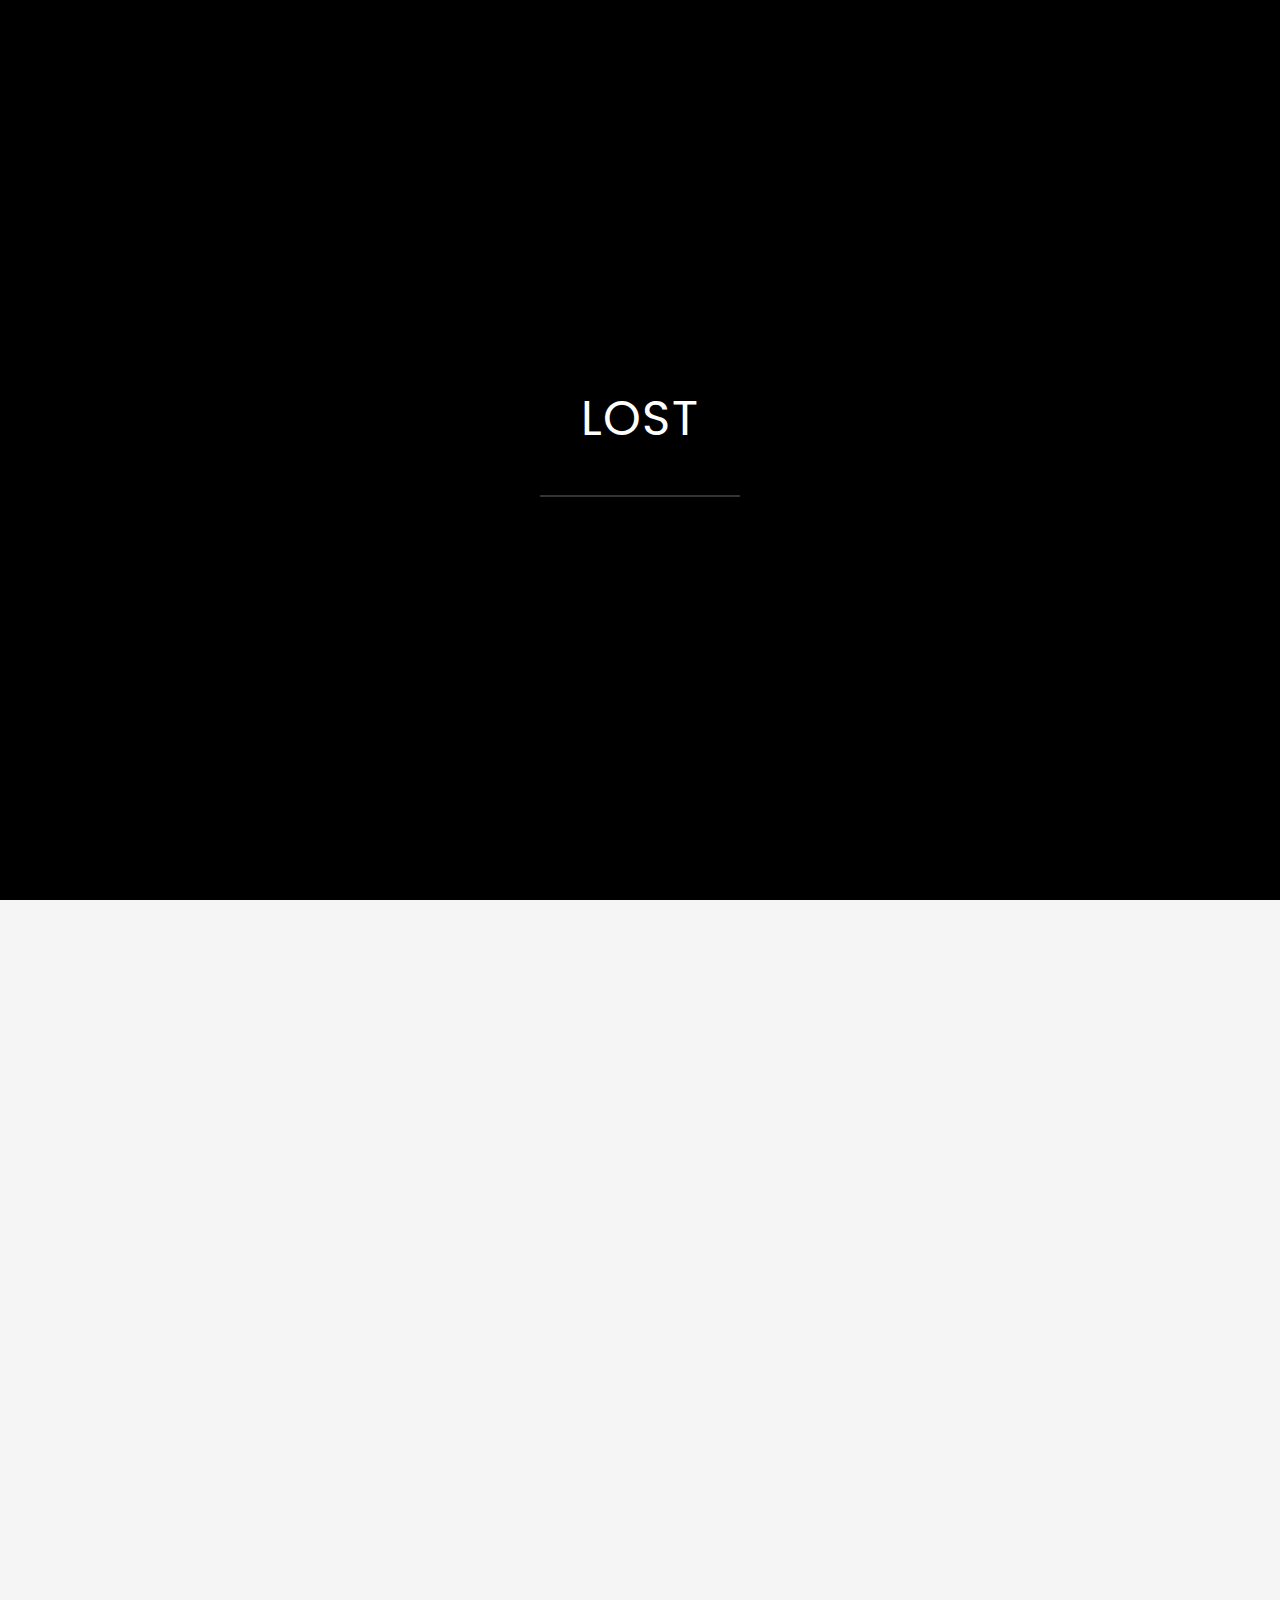
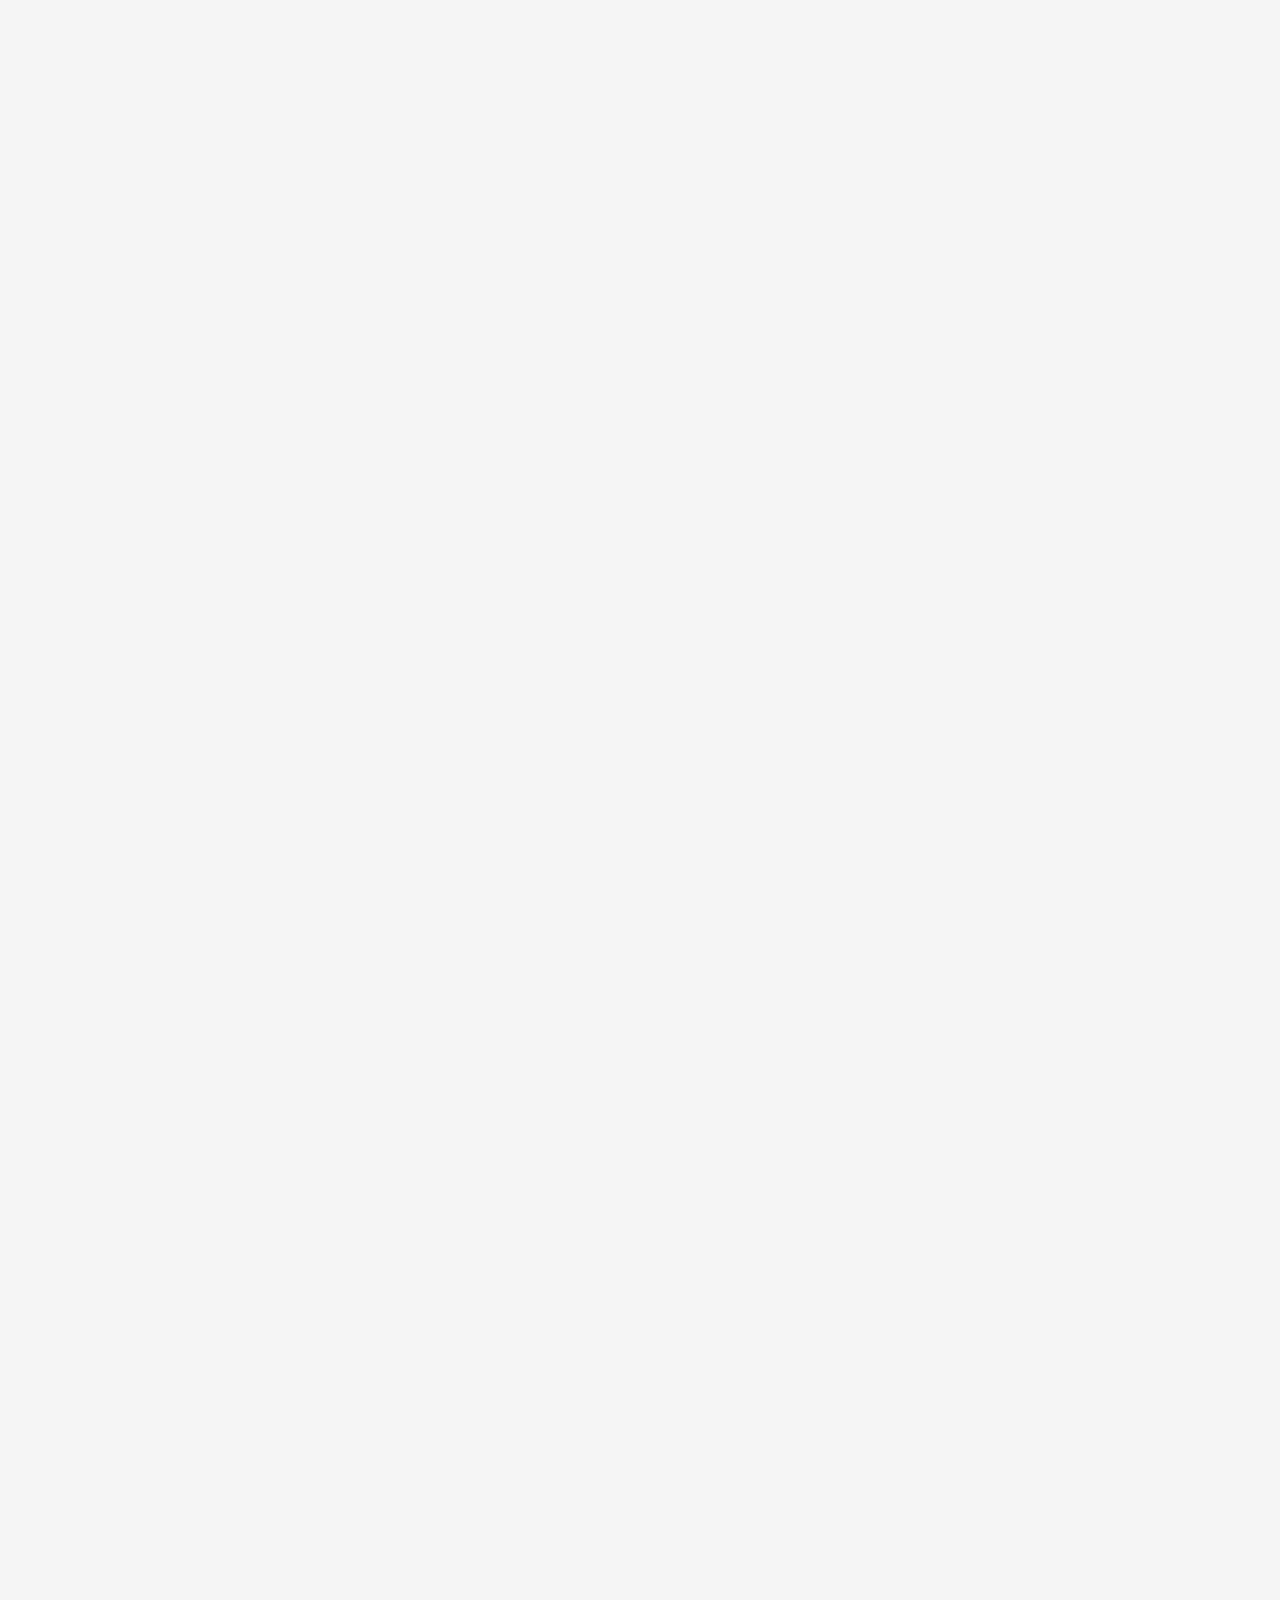
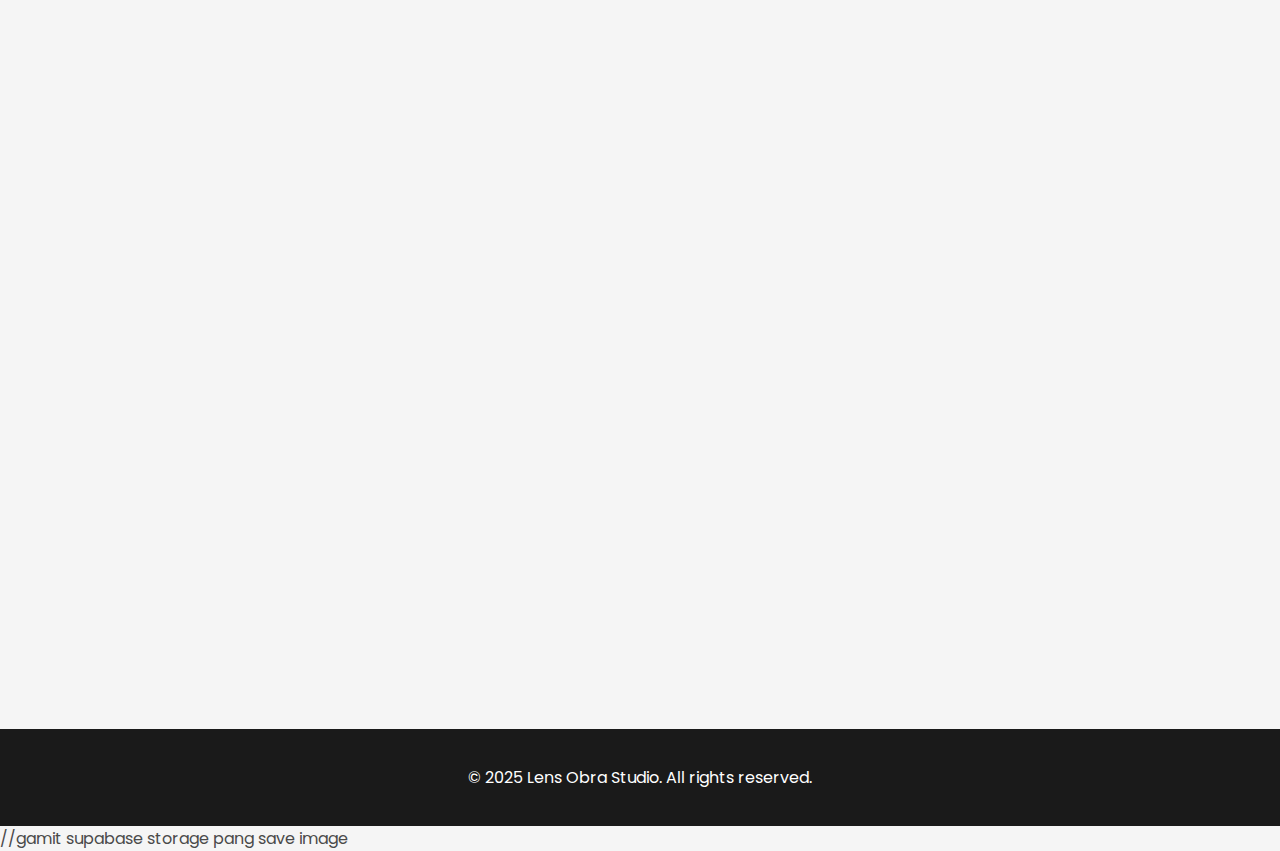
==== index.html @ 743f128a "Add files via upload" ====
<!DOCTYPE html>
<html lang="en">
<head>
    <meta charset="UTF-8">
    <meta name="viewport" content="width=device-width, initial-scale=1.0">
    <title>Lens Obra Studio - Photography & Videography Referrals</title>
    <link rel="stylesheet" href="styles.css">
</head>
<body class="loading">
    <div class="page-loader">
        <div class="loader-content">
            <div class="loader-logo">
                <div class="initial-text">LOST</div>
                <div class="expanded-text">
                    <span class="letter l">L<span class="expand">ens</span></span>
                    <span class="letter o">O<span class="expand">bra</span></span>
                    <span class="letter st">St<span class="expand">udio</span></span>
                </div>
            </div>
            <div class="loader-bar"></div>
        </div>
    </div>
    <div class="scroll-progress"></div>

    <header class="header">
        <h1>Lens Obra Studio</h1>
        <nav class="nav">
            <a href="#" data-tab="home" class="tab-link active">Home</a>
            <a href="#" data-tab="services" class="tab-link">Services</a>
            <a href="#" data-tab="partners" class="tab-link">Our Partners</a>
            <a href="#" data-tab="contact" class="tab-link">Contact</a>
        </nav>
    </header>

    <!-- Tab Content Sections -->
    <div class="tab-content">
        <!-- Home Tab -->
        <div id="home" class="tab-pane active">
            <section id="home" class="hero" style="background-image: url('img/1index.jpg');">
                <div class="hero-content">
                    <h2>Finding Your Perfect Studio Match</h2>
                    <p>We Connect You With The Best Photography & Videography Studios</p>
                    <a href="#about" class="cta-button">How It Works</a>
                </div>
            </section>

            <section id="about" class="about reveal">
                <div class="about-content">
                    <h2>About Lens Obra Studio</h2>
                    <p class="studio-intro">Lens Obra Studio (LOST) is a premier referral service dedicated to connecting clients with the perfect photography and videography studios for their specific needs.</p>
                    
                    <div class="name-meaning">
                        <div class="meaning-item">
                            <h3>Our Mission</h3>
                            <p>To simplify the process of finding the right creative professionals by providing personalized studio recommendations based on your unique requirements.</p>
                        </div>
                        <div class="meaning-item">
                            <h3>Our Network</h3>
                            <p>We've partnered with a curated selection of top-rated photography and videography studios across various specialties and price points.</p>
                        </div>
                        <div class="meaning-item">
                            <h3>Our Promise</h3>
                            <p>We guarantee a perfect match for your project, ensuring quality results while saving you time and effort in your search.</p>
                        </div>
                    </div>

                    <div class="lost-meaning">
                        <h3>The LOST Experience</h3>
                        <p>LOST is more than just a referral service—it's a guided journey to finding your ideal creative partner. We take the time to understand your vision, requirements, and budget, then connect you with studios that perfectly align with your needs. Our extensive network of vetted professionals ensures you'll never get "lost" in the overwhelming process of finding the right studio.</p>
                        <p class="signature-text">Lens Obra Studio - Your trusted guide in the world of visual storytelling.</p>
                    </div>
                    
                    <div class="features">
                        <div class="feature">
                            <h3>Free Referrals</h3>
                            <p>Our matching service comes at no cost to you</p>
                        </div>
                        <div class="feature">
                            <h3>Vetted Partners</h3>
                            <p>All studios in our network meet our quality standards</p>
                        </div>
                        <div class="feature">
                            <h3>Personalized Matching</h3>
                            <p>Recommendations tailored to your specific needs</p>
                        </div>
                    </div>
                </div>
            </section>

            <section id="how-it-works" class="how-it-works reveal">
                <h2>How It Works</h2>
                <div class="steps-container">
                    <div class="step">
                        <div class="step-number">1</div>
                        <h3>Tell Us Your Needs</h3>
                        <p>Share details about your project, preferences, and budget through our simple form.</p>
                    </div>
                    <div class="step">
                        <div class="step-number">2</div>
                        <h3>Get Matched</h3>
                        <p>We'll analyze your requirements and match you with the most suitable studios from our network.</p>
                    </div>
                    <div class="step">
                        <div class="step-number">3</div>
                        <h3>Connect & Create</h3>
                        <p>We'll introduce you to your matches and help facilitate the initial conversation.</p>
                    </div>
                </div>
            </section>

            <section id="why-choose" class="why-choose">
                <div class="section-title">
                    <div class="animated-text">
                        <div class="text-wrapper">
                            <div class="text-line">Why</div>
                            <div class="text-line">Choose</div>
                            <div class="text-line">Us?</div>
                        </div>
                    </div>
                </div>
                <div class="benefits">
                    <div class="benefit">
                        <h3>Save Time & Effort</h3>
                        <p>No need to research dozens of studios - we've already done the work for you</p>
                    </div>
                    <div class="benefit">
                        <h3>Expert Guidance</h3>
                        <p>Our team understands the industry and can help you make informed decisions</p>
                    </div>
                    <div class="benefit">
                        <h3>Perfect Matches</h3>
                        <p>We consider style, budget, availability, and specialization to ensure compatibility</p>
                    </div>
                </div>
            </section>
        </div>

        <!-- Services Tab -->
        <div id="services" class="tab-pane">
            <section class="services reveal">
                <h2>Our Referral Services</h2>
                <p class="service-intro">Select a service category below to be matched with the perfect studio for your needs.</p>
                <div class="service-items">
                    <div class="service-item" data-service="wedding">
                        <img src="img/wedding.jpg" alt="Wedding Photography & Videography">
                        <img src="img/wedding1.jpg" alt="Wedding Photography & Videography">
                        <img src="img/wedding2.jpg" alt="Wedding Photography & Videography">
                        <img src="img/wedding3.jpg" alt="Wedding Photography & Videography">
                        <div class="content">
                            <h3>Wedding Photography & Videography</h3>
                            <p>Get matched with the perfect studio to capture your special day with stunning photos and cinematic videos.</p>
                        </div>
                    </div>
                    
                    <div class="service-item" data-service="birthday">
                        <img src="img/bday.jpg" alt="Birthday Photography & Videography">
                        <img src="img/bday1.jpg" alt="Birthday Photography & Videography">
                        <img src="img/bday2.jpg" alt="Birthday Photography & Videography">
                        <img src="img/bday3.jpg" alt="Birthday Photography & Videography">
                        <div class="content">
                            <h3>Birthday Photography & Videography</h3>
                            <p>Find the right professionals to capture all the special moments of your birthday celebration.</p>
                        </div>
                    </div>
                    
                    <div class="service-item" data-service="event">
                        <img src="img/event.jpg" alt="Event Photography & Videography">
                        <img src="img/event1.jpg" alt="Event Photography & Videography">
                        <img src="img/event2.jpg" alt="Event Photography & Videography">
                        <img src="img/event3.jpg" alt="Event Photography & Videography">
                        <div class="content">
                            <h3>Event Photography & Videography</h3>
                            <p>Connect with studios specializing in corporate events, conferences, and special occasions.</p>
                        </div>
                    </div>
                </div>
            </section>
        </div>
        
        <!-- Partners Tab -->
        <div id="partners" class="tab-pane">
            <section class="partners reveal">
                <h2>Our Partner Studios</h2>
                <p class="partners-intro">We've partnered with a diverse network of talented photography and videography studios. Here are some of our featured partners:</p>
                
                <div id="partners-grid" class="partners-grid">
                    <!-- Partner cards will be dynamically loaded here -->
                </div>
                
                <div class="partner-cta">
                    <h3>Are you a photography or videography studio?</h3>
                    <p>Join our network of trusted partners and receive qualified client referrals.</p>
                    <a href="#" class="cta-button" id="partnerWithUsBtn">Partner With Us</a>
                </div>
            </section>
        </div>

        <!-- Contact Tab -->
        <div id="contact" class="tab-pane">
            <section class="contact reveal">
                <div class="contact-container">
                    <h2>Contact Us</h2>
                    <div class="contact-info">
                        <div class="info-item">
                            <h3>📍 Location</h3>
                            <p>W376+CGQ, Normal Rd, Zamboanga, 7000 Zamboanga del Sur</p>
                        </div>
                        <div class="info-item">
                            <h3>📞 Phone</h3>
                            <p>0936-315-8533</p>
                        </div>
                        <div class="info-item">
                            <h3>✉️ Email</h3>
                            <p>contact@lensobrastudio.com</p>
                        </div>
                    </div>
                    
                    <form id="contactForm">
                        <div class="form-group">
                            <input type="text" id="contactName" placeholder="Your Name" required>
                        </div>
                        <div class="form-group">
                            <input type="email" id="contactEmail" placeholder="Your Email" required>
                        </div>
                        <div class="form-group">
                            <input type="tel" id="contactNumber" placeholder="Contact Number" required>
                        </div>
                        <div class="form-group">
                            <textarea id="contactMessage" placeholder="Your Message" required rows="5"></textarea>
                        </div>
                        <button type="submit">Send Message</button>
                    </form>
                    
                    <!-- Update admin login section to use text instead of button -->
                    <div class="admin-login-section">
                        <a href="#" id="adminLoginBtn" class="admin-link">Admin Login</a>
                    </div>
                </div>
            </section>
        </div>

        <!-- Admin Tab -->
        <div id="admin" class="tab-pane">
            <section class="admin-section reveal">
                <div class="admin-container">
                    <div class="login-container">
                        <h2>Admin Login</h2>
                        <form id="adminLoginForm">
                            <div class="form-group">
                                <input type="text" id="adminUsername" placeholder="Username" required>
                            </div>
                            <div class="form-group">
                                <input type="password" id="adminPassword" placeholder="Password" required>
                            </div>
                            <p id="adminError" class="error-message"></p>
                            <button type="submit" class="submit-button">Login</button>
                        </form>
                    </div>
                </div>
            </section>
        </div>
    </div>

    <!-- Referral Request Modal -->
    <div id="serviceModal" class="modal">
        <div class="modal-content">
            <span class="close">&times;</span>
            <h2>Request Studio Referrals</h2>
            <p>Tell us about your project, and we'll match you with the perfect studios from our network.</p>
            <form id="serviceForm">
                <div class="form-group">
                    <input type="text" id="name" placeholder="Your Name" required>
                </div>
                <div class="form-group">
                    <input type="email" id="email" placeholder="Your Email" required>
                </div>
                <div class="form-group">
                    <input type="tel" id="contactNumber" placeholder="Contact Number" required>
                </div>
                <div class="form-group">
                    <input type="text" id="serviceType" readonly>
                </div>
                <div class="form-group">
                    <label for="budget">Approximate Budget</label>
                    <select id="budget" required>
                        <option value="">Select Budget Range</option>
                        <option value="under-10k">Under ₱10,000</option>
                        <option value="10k-20k">₱10,000 - ₱20,000</option>
                        <option value="20k-50k">₱20,000 - ₱50,000</option>
                        <option value="50k-100k">₱50,000 - ₱100,000</option>
                        <option value="over-100k">Over ₱100,000</option>
                    </select>
                </div>
                <div class="form-group">
                    <label for="date">Event/Project Date (if applicable)</label>
                    <input type="date" id="date">
                </div>
                <div class="form-group">
                    <label for="location">Location</label>
                    <input type="text" id="location" placeholder="City or Region">
                </div>
                <div class="form-group">
                    <textarea id="message" placeholder="Tell us more about your project and any specific requirements" required rows="4"></textarea>
                </div>
                <div class="form-group">
                    <button type="submit">Submit Referral Request</button>
                </div>
            </form>
        </div>
    </div>

    <!-- Partner Application Modal -->
    <div id="partnerModal" class="modal">
        <div class="modal-content">
            <span class="close partner-close">&times;</span>
            <h2>Partner With Us</h2>
            <p>Join our network of trusted studios and receive qualified client referrals.</p>
            <form id="partnerForm">
                <div class="form-group">
                    <input type="text" id="studioName" placeholder="Studio Name" required>
                </div>
                <div class="form-group">
                    <input type="text" id="contactPerson" placeholder="Contact Person" required>
                </div>
                <div class="form-group">
                    <input type="email" id="studioEmail" placeholder="Email">
                </div>
                <div class="form-group">
                    <input type="tel" id="studioPhone" placeholder="Phone Number" required>
                </div>
                <div class="form-group">
                    <input type="text" id="studioWebsite" placeholder="Website (if available)">
                </div>
                <div class="form-group">
                    <label for="specialties">Specialties (select all that apply)</label>
                    <div class="checkbox-group">
                        <label><input type="checkbox" name="specialties" value="wedding"> Wedding Photography</label>
                        <label><input type="checkbox" name="specialties" value="wedding-video"> Wedding Videography</label>
                        <label><input type="checkbox" name="specialties" value="birthday"> Birthday Photography</label>
                        <label><input type="checkbox" name="specialties" value="birthday-video"> Birthday Videography</label>
                        <label><input type="checkbox" name="specialties" value="event"> Event Photography</label>
                        <label><input type="checkbox" name="specialties" value="event-video"> Event Videography</label>
                    </div>
                </div>
                <div class="form-group">
                    <label for="portfolioLink">Portfolio Link</label>
                    <input type="url" id="portfolioLink" placeholder="Link to your portfolio or social media">
                </div>
                <div class="form-group">
                    <label for="studioLogo">Studio Logo (optional)</label>
                    <input type="file" id="studioLogo" accept="image/*">
                    <div id="logoPreview" class="logo-preview"></div>
                </div>
                <div class="form-group">
                    <textarea id="studioDescription" placeholder="Tell us about your studio, experience, and what makes you unique" rows="4"></textarea>
                </div>
                <div class="form-group">
                    <button type="submit">Submit Application</button>
                </div>
            </form>
        </div>
    </div>

    <!-- Partner Edit Modal -->
    <div id="partnerEditModal" class="modal">
        <div class="modal-content">
            <span class="close partner-edit-close">&times;</span>
            <h2>Edit Partner</h2>
            <form id="partnerEditForm">
                <input type="hidden" id="editPartnerId">
                <div class="form-group">
                    <input type="text" id="editStudioName" placeholder="Studio Name" required>
                </div>
                <div class="form-group">
                    <input type="text" id="editContactPerson" placeholder="Contact Person" required>
                </div>
                <div class="form-group">
                    <input type="email" id="editStudioEmail" placeholder="Email">
                </div>
                <div class="form-group">
                    <input type="tel" id="editStudioPhone" placeholder="Phone Number" required>
                </div>
                <div class="form-group">
                    <input type="text" id="editStudioWebsite" placeholder="Website (if available)">
                </div>
                <div class="form-group">
                    <label for="editSpecialties">Specialties (select all that apply)</label>
                    <div class="checkbox-group" id="editSpecialties">
                        <label><input type="checkbox" name="editSpecialties" value="wedding"> Wedding Photography</label>
                        <label><input type="checkbox" name="editSpecialties" value="wedding-video"> Wedding Videography</label>
                        <label><input type="checkbox" name="editSpecialties" value="birthday"> Birthday Photography</label>
                        <label><input type="checkbox" name="editSpecialties" value="birthday-video"> Birthday Videography</label>
                        <label><input type="checkbox" name="editSpecialties" value="event"> Event Photography</label>
                        <label><input type="checkbox" name="editSpecialties" value="event-video"> Event Videography</label>
                    </div>
                </div>
                <div class="form-group">
                    <label for="editPortfolioLink">Portfolio Link</label>
                    <input type="url" id="editPortfolioLink" placeholder="Link to your portfolio or social media">
                </div>
                <div class="form-group">
                    <label for="editStudioLogo">Studio Logo</label>
                    <input type="file" id="editStudioLogo" accept="image/*">
                    <div id="editLogoPreview" class="logo-preview"></div>
                </div>
                <div class="form-group">
                    <label for="editServicesCompleted">Services Completed</label>
                    <input type="number" id="editServicesCompleted" min="0" value="0">
                </div>
                <div class="form-group">
                    <textarea id="editStudioDescription" placeholder="Tell us about your studio, experience, and what makes you unique" rows="4"></textarea>
                </div>
                <div class="form-group">
                    <button type="submit">Save Changes</button>
                </div>
            </form>
        </div>
    </div>

    <!-- Add Partner Modal -->
    <div id="addPartnerModal" class="modal">
        <div class="modal-content">
            <span class="close add-partner-close">&times;</span>
            <h2>Add New Partner</h2>
            <form id="addPartnerForm">
                <div class="form-group">
                    <input type="text" id="addStudioName" placeholder="Studio Name" required>
                </div>
                <div class="form-group">
                    <input type="text" id="addContactPerson" placeholder="Contact Person" required>
                </div>
                <div class="form-group">
                    <input type="email" id="addStudioEmail" placeholder="Email">
                </div>
                <div class="form-group">
                    <input type="tel" id="addStudioPhone" placeholder="Phone Number" required>
                </div>
                <div class="form-group">
                    <input type="text" id="addStudioWebsite" placeholder="Website (if available)">
                </div>
                <div class="form-group">
                    <label for="addSpecialties">Specialties (select all that apply)</label>
                    <div class="checkbox-group" id="addSpecialties">
                        <label><input type="checkbox" name="addSpecialties" value="wedding"> Wedding Photography</label>
                        <label><input type="checkbox" name="addSpecialties" value="wedding-video"> Wedding Videography</label>
                        <label><input type="checkbox" name="addSpecialties" value="birthday"> Birthday Photography</label>
                        <label><input type="checkbox" name="addSpecialties" value="birthday-video"> Birthday Videography</label>
                        <label><input type="checkbox" name="addSpecialties" value="event"> Event Photography</label>
                        <label><input type="checkbox" name="addSpecialties" value="event-video"> Event Videography</label>
                    </div>
                </div>
                <div class="form-group">
                    <label for="addPortfolioLink">Portfolio Link</label>
                    <input type="url" id="addPortfolioLink" placeholder="Link to your portfolio or social media">
                </div>
                <div class="form-group">
                    <label for="addStudioLogo">Studio Logo</label>
                    <input type="file" id="addStudioLogo" accept="image/*">
                    <div id="addLogoPreview" class="logo-preview"></div>
                </div>
                <div class="form-group">
                    <label for="addServicesCompleted">Services Completed</label>
                    <input type="number" id="addServicesCompleted" min="0" value="0">
                </div>
                <div class="form-group">
                    <textarea id="addStudioDescription" placeholder="Tell us about your studio, experience, and what makes you unique" rows="4"></textarea>
                </div>
                <div class="form-group">
                    <button type="submit">Add Partner</button>
                </div>
            </form>
        </div>
    </div>

    <footer class="footer">
        <p>&copy; 2025 Lens Obra Studio. All rights reserved.</p>
    </footer>

    <script src="https://www.gstatic.com/firebasejs/9.22.1/firebase-app-compat.js"></script>
    <script src="https://www.gstatic.com/firebasejs/9.22.1/firebase-firestore-compat.js"></script>
    <script src="https://www.gstatic.com/firebasejs/9.22.1/firebase-storage-compat.js"></script>
    <script src="https://cdn.jsdelivr.net/npm/@supabase/supabase-js@2"></script>
    <script src="script.js"></script>
</body>
</html>

//gamit supabase storage pang save image
---- styles.css ----
@import url("https://fonts.googleapis.com/css2?family=Poppins:wght@300;400;600&display=swap");

/* Root variables for monotone color scheme */
:root {
  --black: #000000;
  --dark-gray: #1a1a1a;
  --medium-gray: #4a4a4a;
  --gray: #808080;
  --light-gray: #d3d3d3;
  --off-white: #f5f5f5;
  --white: #ffffff;

  /* Functional color assignments */
  --primary-color: var(--dark-gray);
  --secondary-color: var(--medium-gray);
  --accent-color: var(--gray);
  --text-color: var(--medium-gray);
  --background-color: var(--off-white);
  --hover-color: var(--black);
}

body,
html {
  margin: 0;
  padding: 0;
  font-family: "Poppins", sans-serif;
  scroll-behavior: smooth;
  background-color: var(--background-color);
  color: var(--text-color);
}

.header {
  background-color: var(--primary-color);
  color: var(--white);
  padding: 20px;
  text-align: center;
  position: fixed;
  width: 100%;
  top: 0;
  z-index: 1000;
  transition: all 0.3s ease;
  backdrop-filter: blur(10px);
  box-shadow: 0 2px 10px rgba(0, 0, 0, 0.1);
}

.header:hover {
  background-color: rgba(51, 51, 51, 0.9);
}

.header h1 {
  margin: 0;
  font-size: 2em;
  letter-spacing: 2px;
  transform: translateY(0);
  transition: transform 0.3s ease;
}

.header:hover h1 {
  transform: translateY(-5px);
}

.modal.show .modal-content {
  opacity: 1;
  transform: scale(1);
}

.nav {
  margin-top: 10px;
}

.nav a {
  color: var(--white);
  text-decoration: none;
  margin: 0 10px;
  transition: all 0.3s ease;
  position: relative;
  cursor: pointer;
}

.nav a::after {
  content: "";
  position: absolute;
  bottom: -2px;
  left: 0;
  width: 0;
  height: 2px;
  background: #333;
  transition: width 0.3s ease;
}

.nav a.active::after {
  width: 100%;
}

.hero {
  background-image: url("https://source.unsplash.com/random/1600x900/?photography");
  background-size: cover;
  background-position: center;
  background-attachment: fixed;
  height: 100vh;
  display: flex;
  align-items: center;
  justify-content: center;
  color: #fff;
  text-align: center;
  position: relative;
  overflow: hidden;
}

.hero::before {
  content: "";
  position: absolute;
  top: 0;
  left: 0;
  right: 0;
  bottom: 0;
  background: rgba(0, 0, 0, 0.6);
  z-index: 1;
}

.hero-content {
  background-color: rgba(0, 0, 0, 0.7);
  padding: 40px;
  border-radius: 10px;
  opacity: 0;
  transform: translateY(20px);
  animation: fadeIn 1s ease forwards;
  position: relative;
  z-index: 2;
  box-shadow: 0 10px 30px rgba(0, 0, 0, 0.3);
  border: 1px solid var(--light-gray);
}

@keyframes fadeIn {
  to {
    opacity: 1;
    transform: translateY(0);
  }
}

.services,
.contact {
  padding: 100px 20px 50px;
  text-align: center;
  background-color: #fff;
  box-shadow: 0 0 20px rgba(0, 0, 0, 0.1);
}

.service-items {
  display: grid;
  grid-template-columns: repeat(auto-fit, minmax(300px, 1fr));
  gap: 2em;
  margin-top: 2rem;
}

.service-item {
  position: relative;
  background: #fff;
  border-radius: 8px;
  padding: 2rem;
  overflow: hidden;
  box-shadow: 0 2px 15px rgba(0, 0, 0, 0.1);
  transition: all 0.3s ease;
  cursor: pointer;
  min-height: 300px;
  transform-origin: center;
}

.service-item img {
  position: absolute;
  top: 0;
  left: 0;
  width: 100%;
  height: 100%;
  object-fit: cover;
  opacity: 0;
  transition: opacity 0.3s ease;
  z-index: 1;
}

.service-item:hover {
  transform: scale(1.2);
  z-index: 10;
}

.service-item .content {
  position: relative;
  z-index: 2;
  transition: all 0.3s ease;
}

.service-item:hover .content {
  transform: translateY(-5px);
  color: white;
  text-shadow: 1px 1px 3px rgba(0, 0, 0, 0.8);
}

.service-item::after {
  content: "";
  position: absolute;
  top: 0;
  left: 0;
  width: 100%;
  height: 100%;
  background: rgba(0, 0, 0, 0.5);
  opacity: 0;
  transition: opacity 0.3s ease;
  z-index: 1;
}

.service-item:hover::after {
  opacity: 1;
}

/* Animation keyframes for image transition */
@keyframes imageTransition {
  0%,
  23% {
    opacity: 1;
  }
  25%,
  48% {
    opacity: 1;
  }
  50%,
  73% {
    opacity: 1;
  }
  75%,
  98% {
    opacity: 1;
  }
  100% {
    opacity: 1;
  }
}

/* Hide all images except the first one by default */
.service-item img:not(:first-child) {
  opacity: 0;
}

.service-item:hover .content {
  transform: translateY(-5px);
  color: white;
  text-shadow: 1px 1px 3px rgba(0, 0, 0, 0.8);
}

/* Create a hidden overlay that matches the original size of the box */
.service-item::before {
  content: "";
  position: absolute;
  top: -50%;
  left: -50%;
  width: 200%;
  height: 200%;
  opacity: 0;
  z-index: -1;
}

.service-item:hover::before {
  opacity: 1;
}

.footer {
  background-color: var(--dark-gray);
  color: var(--white);
  text-align: center;
  padding: 20px;
  position: relative;
}

/* Update the modal styling to allow scrolling */
.modal {
  display: none;
  position: fixed;
  z-index: 1001;
  left: 0;
  top: 0;
  width: 100%;
  height: 100%;
  background-color: rgba(0, 0, 0, 0.6);
  opacity: 0;
  transition: opacity 0.3s ease;
  overflow-y: auto; /* Add scrolling to the modal */
}

.modal.show {
  opacity: 1;
}

.modal-content {
  background-color: #fefefe;
  margin: 5% auto; /* Reduced from 15% to 5% to show more content */
  padding: 40px;
  border-radius: 10px;
  width: 80%;
  max-width: 500px;
  box-shadow: 0 10px 30px rgba(0, 0, 0, 0.3);
  transform: scale(0.7);
  opacity: 0;
  transition: all 0.3s ease;
  box-sizing: border-box;
  position: relative; /* Ensure proper positioning */
  max-height: 90vh; /* Limit height to 90% of viewport height */
  overflow-y: auto; /* Enable scrolling within the modal content */
}

/* Make sure the modal is responsive on smaller screens */
@media screen and (max-width: 768px) {
  .modal-content {
    width: 95%;
    padding: 20px;
    margin: 10% auto;
  }
}

@media screen and (max-height: 600px) {
  .modal-content {
    margin: 2% auto;
    max-height: 96vh;
  }
}

.close {
  color: #aaa;
  float: right;
  font-size: 28px;
  font-weight: bold;
  cursor: pointer;
  transition: color 0.3s ease;
}

.close:hover,
.close:focus {
  color: #000;
}

form {
  display: flex;
  flex-direction: column;
  gap: 20px;
}

input,
textarea {
  padding: 15px;
  border: 1px solid var(--light-gray);
  border-radius: 5px;
  font-size: 16px;
  transition: all 0.3s ease;
  background-color: var(--white);
  color: var(--text-color);
  width: 100%; /* Ensure inputs take full width */
  max-width: 100%; /* Prevent extending beyond container */
  box-sizing: border-box; /* Include padding in width calculation */
}

input:focus,
textarea:focus {
  border-color: var(--medium-gray);
  box-shadow: 0 0 10px rgba(0, 0, 0, 0.1);
}

button {
  padding: 15px;
  background-color: var(--medium-gray);
  color: var(--white);
  border: none;
  border-radius: 5px;
  cursor: pointer;
  transition: all 0.3s ease;
  font-size: 16px;
  text-transform: uppercase;
  letter-spacing: 1px;
}

button:hover {
  background-color: var(--dark-gray);
  transform: translateY(-3px);
  box-shadow: 0 5px 15px rgba(0, 0, 0, 0.2);
}

button:active {
  transform: translateY(-1px);
  box-shadow: 0 2px 5px rgba(0, 0, 0, 0.2);
}

.cta-button {
  display: inline-block;
  padding: 15px 30px;
  background-color: var(--medium-gray);
  color: var(--white);
  text-decoration: none;
  border-radius: 5px;
  margin-top: 20px;
  transition: all 0.3s ease;
  border: 1px solid var(--light-gray);
}

.cta-button:hover {
  background-color: var(--dark-gray);
  transform: translateY(-3px);
  box-shadow: 0 5px 15px rgba(0, 0, 0, 0.2);
}

.about {
  padding: 100px 20px;
  background-color: var(--off-white);
  position: relative;
  overflow: hidden;
}

/* Initial state for reveal animation */
.reveal {
  opacity: 0;
  transform: translateY(30px);
  transition: all 0.8s ease;
}

/* Active state for reveal animation */
.reveal.active {
  opacity: 1;
  transform: translateY(0);
}

.about-content {
  max-width: 1200px;
  margin: 0 auto;
  width: 100%;
  padding: 2em;
  background-color: transparent;
}

.about h2 {
  text-align: center;
  font-size: 2.5em;
  margin-bottom: 1.5em;
  position: relative;
  color: var(--dark-gray);
  overflow: hidden;
  white-space: nowrap;
  animation: showup 7s infinite;
  opacity: 0;
  transform: translateY(20px);
  transition: all 0.6s ease;
}

.about h2::after {
  content: "";
  position: absolute;
  bottom: -15px;
  left: 50%;
  transform: translateX(-50%);
  width: 60px;
  height: 3px;
  background: var(--medium-gray);
}

.about.animate h2 {
  opacity: 1;
  transform: translateY(0);
}

.studio-intro {
  text-align: center;
  font-size: 1.2em;
  line-height: 1.8;
  max-width: 800px;
  margin: 0 auto 4em;
  color: var(--medium-gray);
  opacity: 0;
  animation: fadeInSlide 1s forwards;
  animation-delay: 0.5s;
  transform: translateY(30px);
  transition: all 0.6s ease;
}

.about.animate .studio-intro {
  opacity: 1;
  transform: translateY(0);
}

.name-meaning {
  display: grid;
  grid-template-columns: repeat(auto-fit, minmax(300px, 1fr));
  gap: 2em;
  margin: 3em 0;
}

.meaning-item {
  background: var(--white);
  padding: 2.5em;
  border-radius: 10px;
  box-shadow: 0 10px 30px rgba(0, 0, 0, 0.05);
  transition: all 0.3s ease;
  position: relative;
  overflow: hidden;
  opacity: 0;
  transform: translateY(30px);
  transition: all 0.6s ease;
}

.meaning-item::before {
  content: "";
  position: absolute;
  top: 0;
  left: 0;
  width: 4px;
  height: 0;
  background: var(--medium-gray);
  transition: height 0.3s ease;
}

.meaning-item:hover::before {
  height: 100%;
}

.meaning-item:hover {
  transform: translateY(-10px);
  box-shadow: 0 15px 40px rgba(0, 0, 0, 0.1);
}

.meaning-item h3 {
  font-size: 1.8em;
  margin-bottom: 0.8em;
  color: var(--dark-gray);
}

.meaning-item p {
  line-height: 1.7;
  color: var(--medium-gray);
  position: relative;
  overflow: hidden;
}

.meaning-item p::after {
  content: "";
  position: absolute;
  top: 0;
  left: 0;
  width: 100%;
  height: 100%;
  background: var(--white);
  transform: translateX(-100%);
  animation: slideReveal 1s ease forwards;
  animation-delay: 0.5s;
}

@keyframes slideReveal {
  0% {
    transform: translateX(-100%);
  }
  100% {
    transform: translateX(100%);
  }
}

.lost-meaning {
  background: var(--white);
  padding: 3em;
  border-radius: 15px;
  box-shadow: 0 10px 30px rgba(0, 0, 0, 0.05);
  margin: 4em auto;
  max-width: 900px;
  position: relative;
}

.lost-meaning::before {
  content: "LOST";
  position: absolute;
  top: -30px;
  right: 30px;
  font-size: 120px;
  opacity: 0.03;
  font-weight: bold;
}

.lost-meaning h3 {
  font-size: 2em;
  margin-bottom: 1em;
  color: var(--dark-gray);
}

.lost-meaning p {
  line-height: 1.8;
  margin-bottom: 1.5em;
  color: var(--medium-gray);
}

.signature-text {
  font-style: italic;
  color: var(--medium-gray);
  text-align: center;
  font-size: 1.2em;
  margin-top: 2em;
  padding-top: 2em;
  border-top: 1px solid var(--light-gray);
}

.why-choose {
  padding: 100px 20px;
  background: linear-gradient(to bottom, var(--white), var(--off-white));
  position: relative;
  background: linear-gradient(45deg, var(--off-white), var(--white));
  background-size: 200% 200%;
  animation: gradientBG 15s ease infinite;
}

.why-choose h2 {
  text-align: center;
  font-size: 2.5em;
  margin-bottom: 2em;
  position: relative;
  overflow: hidden;
  opacity: 0;
  transform: translateY(20px);
  transition: all 0.6s ease;
}

.why-choose h2::after {
  content: "";
  position: absolute;
  bottom: -15px;
  left: 50%;
  transform: translateX(-50%);
  width: 60px;
  height: 3px;
  background: var(--medium-gray);
}

.why-choose h2::before {
  content: "";
  position: absolute;
  width: 100%;
  height: 100%;
  background: var(--white);
  animation: reveal 1.5s cubic-bezier(0.77, 0, 0.18, 1);
}

.why-choose.animate h2 {
  opacity: 1;
  transform: translateY(0);
}

.benefits {
  display: grid;
  grid-template-columns: repeat(auto-fit, minmax(300px, 1fr));
  gap: 2em;
  max-width: 1200px;
  margin: 0 auto;
  perspective: 1000px;
}

.benefit {
  background: var(--white);
  padding: 2.5em;
  border-radius: 10px;
  box-shadow: 0 10px 30px rgba(0, 0, 0, 0.05);
  transition: all 0.3s ease;
  text-align: center;
  position: relative;
  overflow: hidden;
  opacity: 0;
  transform: translateX(-30px) rotate(-5deg);
  transition: all 0.6s ease;
}

.benefit::after {
  content: "";
  position: absolute;
  bottom: 0;
  left: 0;
  width: 100%;
  height: 3px;
  background: linear-gradient(to right, var(--light-gray), var(--medium-gray));
  transform: scaleX(0);
  transition: transform 0.3s ease;
}

.benefit:hover {
  transform: translateY(-10px);
  box-shadow: 0 15px 40px rgba(0, 0, 0, 0.1);
}

.benefit:hover::after {
  transform: scaleX(1);
}

.benefit h3 {
  font-size: 1.5em;
  margin-bottom: 1em;
  color: var(--dark-gray);
  position: relative;
  display: inline-block;
}

.benefit h3::after {
  content: "";
  position: absolute;
  bottom: -5px;
  left: 0;
  width: 100%;
  height: 2px;
  background: var(--medium-gray);
  transform: scaleX(0);
  transition: transform 0.3s ease;
  transform-origin: right;
}

.benefit:hover h3::after {
  transform: scaleX(1);
  transform-origin: left;
}

.benefit p {
  line-height: 1.7;
  color: var(--medium-gray);
  position: relative;
  overflow: hidden;
}

.benefit p::after {
  content: "";
  position: absolute;
  top: 0;
  left: 0;
  width: 100%;
  height: 100%;
  background: var(--white);
  transform: translateX(-100%);
  animation: slideReveal 1s ease forwards;
  animation-delay: 0.5s;
}

@keyframes slideReveal {
  0% {
    transform: translateX(-100%);
  }
  100% {
    transform: translateX(100%);
  }
}

.features {
  display: grid;
  grid-template-columns: repeat(auto-fit, minmax(250px, 1fr));
  gap: 2em;
  margin-top: 4em;
}

.feature {
  text-align: center;
  padding: 2em;
  background: var(--white);
  border-radius: 10px;
  box-shadow: 0 10px 30px rgba(0, 0, 0, 0.05);
  transition: all 0.3s ease;
  position: relative;
  overflow: hidden;
}

.feature:hover {
  transform: translateY(-10px);
  box-shadow: 0 15px 40px rgba(0, 0, 0, 0.1);
}

.feature h3 {
  font-size: 1.3em;
  margin-bottom: 0.8em;
  color: var(--dark-gray);
}

.feature p {
  color: var(--medium-gray);
  position: relative;
  transform: translateY(100%);
  opacity: 0;
  transition: all 0.5s ease;
}

.feature:hover p {
  transform: translateY(0);
  opacity: 1;
}

.gallery {
  display: grid;
  grid-template-columns: repeat(auto-fit, minmax(300px, 1fr));
  gap: 20px;
  padding: 20px;
}

.gallery-item {
  position: relative;
  overflow: hidden;
  border-radius: 10px;
  transition: all 0.3s ease;
  background-color: var(--white);
  border: 1px solid var(--light-gray);
}

.gallery-item img {
  width: 100%;
  height: 300px;
  object-fit: cover;
  transition: all 0.3s ease;
}

.gallery-item:hover img {
  transform: scale(1.1);
}

.gallery-item p {
  position: absolute;
  bottom: 0;
  left: 0;
  right: 0;
  background: rgba(0, 0, 0, 0.7);
  color: var(--white);
  margin: 0;
  padding: 10px;
  text-align: center;
}

/* Admin Login Styles */
.admin-container {
  display: flex;
  justify-content: center;
  align-items: center;
  min-height: calc(100vh - 100px);
  padding: 40px 20px;
  margin-top: 60px;
  background-color: rgba(0, 0, 0, 0.05);
}

.login-container {
  background: white;
  padding: 40px;
  border-radius: 10px;
  box-shadow: 0 4px 15px rgba(0, 0, 0, 0.1);
  width: 100%;
  max-width: 400px;
  border: 1px solid rgba(0, 0, 0, 0.1);
}

.login-container h2 {
  text-align: center;
  margin-bottom: 30px;
  color: #333;
  font-size: 24px;
}

.form-group {
  margin-bottom: 20px;
}

.form-group input {
  width: 100%;
  padding: 12px;
  border: 1px solid #ddd;
  border-radius: 5px;
  font-size: 16px;
  transition: border-color 0.3s ease;
}

.form-group input:focus {
  outline: none;
  border-color: #1a1a1a;
}

.submit-button {
  width: 100%;
  padding: 12px;
  background-color: #1a1a1a;
  color: white;
  border: none;
  border-radius: 5px;
  cursor: pointer;
  font-size: 16px;
  transition: background-color 0.3s;
}

.submit-button:hover {
  background-color: #333;
}

.error-message {
  color: #ff3333;
  text-align: center;
  margin-bottom: 15px;
  display: none;
}

/* Admin Dashboard Styles */
.admin-dashboard {
  background: white;
  padding: 30px;
  border-radius: 10px;
  box-shadow: 0 4px 15px rgba(0, 0, 0, 0.1);
  width: 95%;
  max-width: 1200px;
  margin: 80px auto 40px;
}

/* Delete button styles */
.delete-btn {
  padding: 6px 12px;
  background-color: #ff3860;
  color: white;
  border: none;
  border-radius: 4px;
  cursor: pointer;
  transition: background-color 0.3s;
}

.delete-btn:hover {
  background-color: #ff1443;
}

/* Improved animations */
.service-item,
.feature,
.benefit,
.gallery-item {
  transition: all 0.5s cubic-bezier(0.25, 0.8, 0.25, 1);
}

.service-item:hover,
.feature:hover,
.benefit:hover {
  transform: translateY(-10px) scale(1.03);
}

.gallery-item:hover img {
  transform: scale(1.1) rotate(2deg);
}

/* Loader styles */
.page-loader {
  position: fixed;
  top: 0;
  left: 0;
  width: 100%;
  height: 100%;
  background: var(--black);
  z-index: 9999;
  display: flex;
  justify-content: center;
  align-items: center;
  transition: all 0.8s ease;
}

.loader-content {
  text-align: center;
  color: var(--white);
  position: relative;
  width: 100%;
  max-width: 600px;
  margin: 0 auto;
  display: flex;
  flex-direction: column;
  align-items: center;
  justify-content: center;
}

.loader-logo {
  font-size: 48px;
  color: #fff;
  text-align: center;
  position: relative;
}

.loader-logo .initial-text {
  position: absolute;
  width: 100%;
  text-align: center;
  letter-spacing: 1px;
  opacity: 1;
  transition: opacity 0.3s ease-in-out;
}

.loader-logo .expanded-text {
  opacity: 0;
  visibility: hidden;
  transition: opacity 0.3s ease-in-out;
}

.loader-logo.start-animation .initial-text {
  opacity: 0;
}

.loader-logo.start-animation .expanded-text {
  opacity: 1;
  visibility: visible;
}

.loader-logo .letter {
  display: inline-block;
  position: relative;
  overflow: hidden;
  margin: 0 2px;
}

.loader-logo .expand {
  display: inline-block;
  max-width: 0;
  opacity: 0;
  transition: max-width 0.5s ease-in-out, opacity 0.3s ease-in-out;
  vertical-align: bottom;
  white-space: nowrap;
}

.loader-logo .letter.expand-text .expand {
  max-width: 200px;
  opacity: 1;
}

/* Rest of the existing loader styles */
.loader-bar {
  width: 200px;
  height: 2px;
  background: rgba(255, 255, 255, 0.2);
  margin: 20px auto;
  position: relative;
  overflow: hidden;
}

.loader-bar::after {
  content: "";
  position: absolute;
  left: -100%;
  width: 100%;
  height: 100%;
  background: #fff;
  animation: loading 2s infinite;
}

@keyframes loading {
  0% {
    left: -100%;
  }
  100% {
    left: 100%;
  }
}

.loader-bar.fade-out {
  opacity: 0;
  transition: opacity 0.5s ease-in-out;
}

/* Make sure body content doesn't show during load */
body.loading {
  overflow: hidden;
}

body.loading::before {
  content: "";
  position: fixed;
  top: 0;
  left: 0;
  width: 100%;
  height: 100%;
  background: var(--black);
  z-index: 9998;
}

/* Add this to ensure the reveal animation works */
.reveal {
  opacity: 1;
  transition: all 0.8s ease;
}

.reveal.active {
  opacity: 1;
}

/* Section visibility */
.section {
  display: none;
}

.section.active {
  display: block;
}

/* Smooth transitions */
.section {
  opacity: 0;
  transition: opacity 0.3s ease;
}

.section.active {
  opacity: 1;
}

/* Contact Section Styles */
.contact {
  padding: 4rem 2rem;
  background: #fff;
}

.contact-container {
  max-width: 1200px;
  margin: 0 auto;
}

.contact-info {
  display: grid;
  grid-template-columns: repeat(auto-fit, minmax(250px, 1fr));
  gap: 2rem;
  margin-bottom: 3rem;
}

.info-item {
  text-align: center;
  padding: 2rem;
  background: #f9f9f9;
  border-radius: 8px;
  transition: transform 0.3s ease;
}

.info-item:hover {
  transform: translateY(-5px);
}

.info-item h3 {
  margin-bottom: 1rem;
  color: #333;
}

.form-group {
  margin-bottom: 1.5rem;
}

#contactForm {
  max-width: 600px;
  margin: 0 auto;
  margin-bottom: 40px;
}

#contactForm input,
#contactForm textarea {
  width: 100%;
  padding: 1rem;
  border: 1px solid #ddd;
  border-radius: 4px;
  font-size: 1rem;
  box-sizing: border-box; /* Add this to fix the width issue */
}

#contactForm button {
  width: 100%;
  padding: 1rem;
  background: #333;
  color: #fff;
  border: none;
  border-radius: 4px;
  cursor: pointer;
  transition: background 0.3s ease;
}

#contactForm button:hover {
  background: #444;
}

/* Add reveal animation */
.reveal {
  opacity: 0;
  transform: translateY(30px);
  transition: all 0.8s ease;
}

.reveal.active {
  opacity: 1;
  transform: translateY(0);
}

/* Tab Navigation Styles */
.nav a {
  cursor: pointer;
  position: relative;
}

.nav a::after {
  content: "";
  position: absolute;
  bottom: -2px;
  left: 0;
  width: 0;
  height: 2px;
  background: #333;
  transition: width 0.3s ease;
}

.nav a.active::after {
  width: 100%;
}

/* Tab Content Styles */
.tab-content {
  position: relative;
}

.tab-pane {
  display: none;
  opacity: 0;
  transition: opacity 0.3s ease;
}

.tab-pane.active {
  display: block;
  opacity: 1;
}

/* Make sure there's enough space for the scaled items */
.services {
  padding: 4rem 2rem;
  overflow: visible; /* Allow items to scale outside container */
}

/* Admin Styles */
.admin-section {
  margin-top: 2rem;
  text-align: center;
}

.admin-link {
  color: #666;
  text-decoration: none;
  font-size: 0.9em;
  opacity: 0.7;
  transition: all 0.3s ease;
}

.admin-link:hover {
  opacity: 1;
}

.login-form {
  display: flex;
  flex-direction: column;
  gap: 1rem;
}

.error-message {
  color: #ff3860;
  font-size: 0.9em;
  margin-top: 0.5rem;
  display: none;
}

.loading-spinner {
  border: 4px solid #f3f3f3;
  border-top: 4px solid #666;
  border-radius: 50%;
  width: 24px;
  height: 24px;
  animation: spin 1s linear infinite;
  margin: 10px auto;
  display: none;
}

@keyframes spin {
  0% {
    transform: rotate(0deg);
  }
  100% {
    transform: rotate(360deg);
  }
}

/* Admin Dashboard Styles */
.admin-dashboard {
  width: 90%;
  max-width: 1200px;
  height: 90vh;
  overflow-y: auto;
}

.dashboard-header {
  display: flex;
  justify-content: space-between;
  align-items: center;
  margin-bottom: 2rem;
}

.logout-btn {
  background-color: #ff3860;
  color: white;
  border: none;
  padding: 8px 16px;
  border-radius: 4px;
  cursor: pointer;
  transition: background-color 0.3s ease;
}

.logout-btn:hover {
  background-color: #ff1443;
}

.dashboard-content {
  padding: 20px 0;
}

table {
  width: 100%;
  border-collapse: collapse;
  margin-bottom: 2rem;
}

th,
td {
  border: 1px solid #ddd;
  padding: 12px;
  text-align: left;
}

th {
  background-color: #f5f5f5;
}

tr:nth-child(even) {
  background-color: #fafafa;
}

/* Admin Styles */
.admin-button {
  background-color: #333;
  color: white;
  padding: 10px 20px;
  border: none;
  border-radius: 4px;
  cursor: pointer;
  margin-top: 20px;
}

.admin-button:hover {
  background-color: #444;
}

.modal {
  display: none;
  position: fixed;
  top: 0;
  left: 0;
  width: 100%;
  height: 100%;
  background-color: rgba(0, 0, 0, 0.5);
  z-index: 1000;
}

.modal-content {
  background-color: white;
  margin: 15% auto;
  padding: 20px;
  border-radius: 5px;
  width: 300px;
  position: relative;
}

.close-button {
  position: absolute;
  right: 10px;
  top: 10px;
  font-size: 24px;
  cursor: pointer;
}

.form-group {
  margin-bottom: 15px;
}

.form-group input {
  width: 100%;
  padding: 8px;
  border: 1px solid #ddd;
  border-radius: 4px;
}

.submit-button {
  width: 100%;
  padding: 10px;
  background-color: #333;
  color: white;
  border: none;
  border-radius: 4px;
  cursor: pointer;
}

.submit-button:hover {
  background-color: #444;
}

.error-message {
  color: red;
  margin-bottom: 10px;
  display: none;
}

/* Admin Login Section Styles */
.admin-login-section {
  text-align: center;
  margin-top: 60px;
  padding-top: 30px;
  border-top: 1px solid #eee;
}

.admin-link {
  color: #666;
  text-decoration: none;
  font-size: 14px;
  transition: color 0.3s ease;
  padding: 10px 20px;
  display: inline-block;
}

.admin-link:hover {
  color: #1a1a1a;
}

/* Animation Keyframes */
@keyframes fadeInSlide {
  0% {
    opacity: 0;
    transform: translateY(30px);
  }
  100% {
    opacity: 1;
    transform: translateY(0);
  }
}

@keyframes dropIn {
  0% {
    opacity: 0;
    transform: translateY(-50px) rotate(-5deg);
  }
  100% {
    opacity: 1;
    transform: translateY(0) rotate(0deg);
  }
}

@keyframes roll {
  0% {
    opacity: 0;
    transform: translateX(-30px) rotate(-25deg);
  }
  100% {
    opacity: 1;
    transform: translateX(0) rotate(0deg);
  }
}

@keyframes reveal {
  0% {
    left: 0;
  }
  100% {
    left: 100%;
  }
}

/* Flip Animation for Benefits */
.benefits {
  perspective: 1000px;
}

.benefit h3 {
  position: relative;
  display: inline-block;
}

.benefit h3::after {
  content: "";
  position: absolute;
  bottom: -5px;
  left: 0;
  width: 100%;
  height: 2px;
  background: var(--medium-gray);
  transform: scaleX(0);
  transition: transform 0.3s ease;
  transform-origin: right;
}

.benefit:hover h3::after {
  transform: scaleX(1);
  transform-origin: left;
}

/* Add sliding text effect to features */
.feature {
  position: relative;
  overflow: hidden;
}

.feature p {
  position: relative;
  transform: translateY(100%);
  opacity: 0;
  transition: all 0.5s ease;
}

.feature:hover p {
  transform: translateY(0);
  opacity: 1;
}

/* Add background color transition */
.about,
.why-choose {
  position: relative;
  background: linear-gradient(45deg, var(--off-white), var(--white));
  background-size: 200% 200%;
  animation: gradientBG 15s ease infinite;
}

@keyframes gradientBG {
  0% {
    background-position: 0% 50%;
  }
  50% {
    background-position: 100% 50%;
  }
  100% {
    background-position: 0% 50%;
  }
}

/* Add text reveal animation for paragraphs */
.meaning-item p,
.benefit p {
  position: relative;
  overflow: hidden;
}

.meaning-item p::after,
.benefit p::after {
  content: "";
  position: absolute;
  top: 0;
  left: 0;
  width: 100%;
  height: 100%;
  background: var(--white);
  transform: translateX(-100%);
  animation: slideReveal 1s ease forwards;
  animation-delay: 0.5s;
}

@keyframes slideReveal {
  0% {
    transform: translateX(-100%);
  }
  100% {
    transform: translateX(100%);
  }
}

/* About Section Animations */
.about h2 {
  opacity: 0;
  transform: translateY(20px);
  transition: all 0.6s ease;
}

.about.animate h2 {
  opacity: 1;
  transform: translateY(0);
}

.studio-intro {
  opacity: 0;
  transform: translateY(30px);
  transition: all 0.6s ease;
}

.about.animate .studio-intro {
  opacity: 1;
  transform: translateY(0);
}

.meaning-item {
  opacity: 0;
  transform: translateY(30px);
  transition: all 0.6s ease;
}

.about.animate .meaning-item:nth-child(1) {
  opacity: 1;
  transform: translateY(0);
  transition-delay: 0.3s;
}

.about.animate .meaning-item:nth-child(2) {
  opacity: 1;
  transform: translateY(0);
  transition-delay: 0.6s;
}

.about.animate .meaning-item:nth-child(3) {
  opacity: 1;
  transform: translateY(0);
  transition-delay: 0.9s;
}

/* Why Choose Us Animations */
.why-choose h2 {
  opacity: 0;
  transform: translateY(20px);
  transition: all 0.6s ease;
}

.why-choose.animate h2 {
  opacity: 1;
  transform: translateY(0);
}

.benefit {
  opacity: 0;
  transform: translateX(-30px) rotate(-5deg);
  transition: all 0.6s ease;
}

.why-choose.animate .benefit:nth-child(1) {
  opacity: 1;
  transform: translateX(0) rotate(0);
  transition-delay: 0.3s;
}

.why-choose.animate .benefit:nth-child(2) {
  opacity: 1;
  transform: translateX(0) rotate(0);
  transition-delay: 0.6s;
}

.why-choose.animate .benefit:nth-child(3) {
  opacity: 1;
  transform: translateX(0) rotate(0);
  transition-delay: 0.9s;
}

/* Why Choose Us Enhanced Animations */
.why-choose {
  opacity: 0;
  transform: translateY(30px);
  transition: all 0.8s ease;
}

.why-choose.animate {
  opacity: 1;
  transform: translateY(0);
}

.why-choose h2 {
  opacity: 0;
  transform: translateY(20px);
  transition: all 0.6s ease;
}

.why-choose.animate h2 {
  opacity: 1;
  transform: translateY(0);
  transition-delay: 0.2s;
}

.benefits {
  opacity: 0;
  transition: opacity 0.6s ease;
}

.why-choose.animate .benefits {
  opacity: 1;
  transition-delay: 0.4s;
}

.benefit {
  opacity: 0;
  transform: translateX(-30px) rotate(-5deg);
  transition: all 0.6s ease;
}

.why-choose.animate .benefit {
  opacity: 1;
  transform: translateX(0) rotate(0);
}

.why-choose.animate .benefit:nth-child(1) {
  transition-delay: 0.6s;
}

.why-choose.animate .benefit:nth-child(2) {
  transition-delay: 0.8s;
}

.why-choose.animate .benefit:nth-child(3) {
  transition-delay: 1s;
}

/* Enhanced hover effects for benefits */
.benefit {
  position: relative;
  overflow: hidden;
  padding: 20px;
  transition: all 0.3s ease;
}

.benefit:hover {
  transform: translateY(-5px);
  box-shadow: 0 5px 15px rgba(0, 0, 0, 0.1);
}

.benefit h3 {
  position: relative;
  z-index: 1;
}

.benefit::before {
  content: "";
  position: absolute;
  top: 0;
  left: 0;
  width: 100%;
  height: 100%;
  background: linear-gradient(45deg, rgba(66, 197, 138, 0.1), rgba(78, 199, 243, 0.1));
  transform: scaleX(0);
  transform-origin: right;
  transition: transform 0.6s ease;
}

.benefit:hover::before {
  transform: scaleX(1);
  transform-origin: left;
}

/* Add floating animation to benefits */
@keyframes float {
  0% {
    transform: translateY(0px);
  }
  50% {
    transform: translateY(-5px);
  }
  100% {
    transform: translateY(0px);
  }
}

.why-choose.animate .benefit {
  animation: float 3s ease-in-out infinite;
}

.why-choose.animate .benefit:nth-child(1) {
  animation-delay: 0s;
}
.why-choose.animate .benefit:nth-child(2) {
  animation-delay: 0.2s;
}
.why-choose.animate .benefit:nth-child(3) {
  animation-delay: 0.4s;
}

/* Add text reveal animation */
.benefit p {
  position: relative;
  overflow: hidden;
}

.benefit p::after {
  content: "";
  position: absolute;
  top: 0;
  left: 0;
  width: 100%;
  height: 100%;
  background: linear-gradient(90deg, transparent, rgba(255, 255, 255, 0.8), transparent);
  transform: translateX(-100%);
  transition: transform 0.6s ease;
}

.benefit:hover p::after {
  transform: translateX(100%);
}

/* Add scale effect to icons or images if present */
.benefit img,
.benefit i {
  transition: transform 0.3s ease;
}

.benefit:hover img,
.benefit:hover i {
  transform: scale(1.1);
}

/* Why Choose Us Text Animation */
.why-choose .section-title {
  position: relative;
  height: auto;
  padding: 40px 0;
  margin-bottom: 60px;
  overflow: hidden;
}

.why-choose .animated-text {
  position: relative;
  text-align: center;
  opacity: 0;
  transform: translateY(20px);
}

.why-choose.animate .animated-text {
  opacity: 1;
  transform: translateY(0);
  transition: all 0.8s ease;
}

.why-choose .text-wrapper {
  display: flex;
  flex-direction: column;
  align-items: center;
  gap: 5px;
}

.why-choose .text-line {
  font-size: 3.5rem;
  font-weight: bold;
  color: #333;
  line-height: 1.2;
  position: relative;
  display: block;
  transform: translateX(-100%);
  opacity: 0;
  transition: all 0.6s cubic-bezier(0.4, 0, 0.2, 1);
}

.why-choose.animate .text-line {
  transform: translateX(0);
  opacity: 1;
}

.why-choose.animate .text-line:nth-child(1) {
  transition-delay: 0.3s;
}

.why-choose.animate .text-line:nth-child(2) {
  transition-delay: 0.6s;
}

.why-choose.animate .text-line:nth-child(3) {
  transition-delay: 0.9s;
}

/* Add a highlight effect */
.why-choose .text-line::after {
  content: "";
  position: absolute;
  left: 0;
  bottom: 0;
  width: 0;
  height: 3px;
  background: #333;
  transition: width 0.4s ease;
  transition-delay: 1.2s;
}

.why-choose.animate .text-line::after {
  width: 100%;
}

/* Responsive styles */
@media screen and (max-width: 768px) {
  .why-choose .text-line {
    font-size: 2.5rem;
  }
}

@media screen and (max-width: 480px) {
  .why-choose .text-line {
    font-size: 2rem;
  }
}

/* Benefits section animation adjustments */
.why-choose .benefits {
  margin-top: 40px;
  opacity: 0;
  transform: translateY(30px);
  transition: all 0.8s ease;
  transition-delay: 1.2s;
}

.why-choose.animate .benefits {
  opacity: 1;
  transform: translateY(0);
}

/* Individual benefit animations */
.why-choose .benefit {
  opacity: 0;
  transform: translateX(-30px);
  transition: all 0.6s ease;
}

.why-choose.animate .benefit:nth-child(1) {
  opacity: 1;
  transform: translateX(0);
  transition-delay: 1.5s;
}

.why-choose.animate .benefit:nth-child(2) {
  opacity: 1;
  transform: translateX(0);
  transition-delay: 1.7s;
}

.why-choose.animate .benefit:nth-child(3) {
  opacity: 1;
  transform: translateX(0);
  transition-delay: 1.9s;
}

/* Add hover effects */
.why-choose .text-line {
  cursor: default;
  transition: all 0.3s ease;
}

.why-choose .text-line:hover {
  transform: scale(1.05);
  color: #666;
}

/* Add a subtle background animation */
.why-choose {
  position: relative;
  overflow: hidden;
}

.why-choose::before {
  content: "";
  position: absolute;
  top: 0;
  left: -100%;
  width: 100%;
  height: 100%;
  background: linear-gradient(90deg, transparent, rgba(255, 255, 255, 0.2), transparent);
  transition: all 0.8s ease;
}

.why-choose.animate::before {
  left: 100%;
}

/* Add this to your CSS */
.modal.show .modal-content {
  opacity: 1;
  transform: scale(1);
}

/* Add these new styles to your existing CSS file */

/* How It Works Section */
.how-it-works {
    padding: 80px 20px;
    text-align: center;
    background-color: #f9f9f9;
}

.steps-container {
    display: flex;
    justify-content: center;
    flex-wrap: wrap;
    gap: 30px;
    margin-top: 50px;
    max-width: 1200px;
    margin-left: auto;
    margin-right: auto;
}

.step {
    background-color: white;
    padding: 40px 30px;
    border-radius: 10px;
    box-shadow: 0 5px 20px rgba(0, 0, 0, 0.05);
    flex: 1;
    min-width: 250px;
    max-width: 350px;
    position: relative;
    transition: all 0.3s ease;
}

.step:hover {
    transform: translateY(-10px);
    box-shadow: 0 15px 30px rgba(0, 0, 0, 0.1);
}

.step-number {
    width: 50px;
    height: 50px;
    background-color: #1a1a1a;
    color: white;
    border-radius: 50%;
    display: flex;
    align-items: center;
    justify-content: center;
    font-size: 24px;
    font-weight: bold;
    margin: 0 auto 20px;
}

.step h3 {
    margin-bottom: 15px;
    color: #333;
}

.step p {
    color: #666;
    line-height: 1.6;
}

/* Partners Section */
.partners {
    padding: 80px 20px;
    text-align: center;
}

.partners-intro {
    max-width: 800px;
    margin: 0 auto 50px;
    color: #666;
    line-height: 1.6;
}

.partners-grid {
    display: grid;
    grid-template-columns: repeat(auto-fill, minmax(300px, 1fr));
    gap: 30px;
    max-width: 1200px;
    margin: 0 auto;
}

.partner-card {
    perspective: 1000px;
    position: relative;
    width: 100%; /* Ensure cards take full width of the container */
    max-width: 300px; /* Limit maximum width for better alignment */
    height: 400px;
    margin: 20px auto; /* Center cards and add spacing */
    background-color: #fff;
    border-radius: 10px;
    box-shadow: 0 5px 15px rgba(0, 0, 0, 0.1);
    overflow: hidden;
}

.partner-card:hover {
    transform: translateY(-10px);
    box-shadow: 0 15px 30px rgba(0, 0, 0, 0.1);
}

.partner-logo {
    width: 80px;
    height: 80px;
    margin-bottom: 20px;
    border-radius: 50%;
    overflow: hidden;
    background-color: #f5f5f5;
    display: flex;
    align-items: center;
    justify-content: center;
}

.partner-logo img {
    max-width: 100%;
    max-height: 100%;
}

.partner-card h3 {
    margin-bottom: 10px;
    color: #333;
}

.partner-specialty {
    color: #666;
    font-size: 14px;
    margin-bottom: 15px;
}

.partner-description {
    color: #777;
    line-height: 1.6;
    margin-bottom: 15px;
    font-size: 14px;
}

.partner-rating {
    color: #ffb400;
    font-size: 16px;
}

.rating-count {
    color: #999;
    font-size: 14px;
    margin-left: 5px;
}

.partner-cta {
    margin-top: 60px;
    padding: 40px;
    background-color: #f5f5f5;
    border-radius: 10px;
    text-align: center;
    max-width: 800px;
    margin-left: auto;
    margin-right: auto;
}

.partner-cta h3 {
    margin-bottom: 15px;
    color: #333;
}

.partner-cta p {
    color: #666;
    margin-bottom: 20px;
}

/* Service Intro Text */
.service-intro {
    max-width: 800px;
    margin: 0 auto 40px;
    color: #666;
    line-height: 1.6;
}

/* Updated Modal Styles for Referral Form */
.modal-content {
    max-width: 600px; /* Increased width for more form fields */
}

.modal-content p {
    margin-bottom: 20px;
    color: #666;
    line-height: 1.6;
}

.modal-content label {
    display: block;
    margin-bottom: 8px;
    color: #555;
    font-size: 14px;
}

.modal-content select {
    width: 100%;
    padding: 12px;
    border: 1px solid #ddd;
    border-radius: 5px;
    font-size: 16px;
    background-color: white;
    color: #333;
}

.checkbox-group {
    display: grid;
    grid-template-columns: repeat(auto-fill, minmax(200px, 1fr));
    gap: 10px;
    margin-top: 10px;
}

.checkbox-group label {
    display: flex;
    align-items: center;
    font-size: 14px;
    color: #555;
}

.checkbox-group input[type="checkbox"] {
    margin-right: 8px;
}

/* Status select and update button */
.status-select {
    padding: 6px;
    border: 1px solid #ddd;
    border-radius: 4px;
    margin-right: 5px;
}

.update-btn {
    padding: 6px 12px;
    background-color: #4CAF50;
    color: white;
    border: none;
    border-radius: 4px;
    cursor: pointer;
    margin-right: 5px;
}

.update-btn:hover {
    background-color: #45a049;
}

/* Responsive adjustments */
@media screen and (max-width: 768px) {
    .steps-container {
        flex-direction: column;
        align-items: center;
    }
    
    .step {
        width: 100%;
        max-width: 100%;
    }
    
    .partners-grid {
        grid-template-columns: 1fr;
    }
    
    .checkbox-group {
        grid-template-columns: 1fr;
    }
}

/* Add this to your CSS */
.modal.show .modal-content {
  opacity: 1;
  transform: scale(1);
}

/* Add these new styles to your existing CSS file */

/* How It Works Section */
.how-it-works {
  padding: 80px 20px;
  text-align: center;
  background-color: #f9f9f9;
}

.steps-container {
  display: flex;
  justify-content: center;
  flex-wrap: wrap;
  gap: 30px;
  margin-top: 50px;
  max-width: 1200px;
  margin-left: auto;
  margin-right: auto;
}

.step {
  background-color: white;
  padding: 40px 30px;
  border-radius: 10px;
  box-shadow: 0 5px 20px rgba(0, 0, 0, 0.05);
  flex: 1;
  min-width: 250px;
  max-width: 350px;
  position: relative;
  transition: all 0.3s ease;
}

.step:hover {
  transform: translateY(-10px);
  box-shadow: 0 15px 30px rgba(0, 0, 0, 0.1);
}

.step-number {
  width: 50px;
  height: 50px;
  background-color: #1a1a1a;
  color: white;
  border-radius: 50%;
  display: flex;
  align-items: center;
  justify-content: center;
  font-size: 24px;
  font-weight: bold;
  margin: 0 auto 20px;
}

.step h3 {
  margin-bottom: 15px;
  color: #333;
}

.step p {
  color: #666;
  line-height: 1.6;
}

/* Partners Section */
.partners {
  padding: 80px 20px;
  text-align: center;
}

.partners-intro {
  max-width: 800px;
  margin: 0 auto 50px;
  color: #666;
  line-height: 1.6;
}

.partners-grid {
  display: grid;
  grid-template-columns: repeat(auto-fill, minmax(300px, 1fr));
  gap: 30px;
  max-width: 1200px;
  margin: 0 auto;
}

.partner-card {
  perspective: 1000px;
  position: relative;
  width: 100%; /* Ensure cards take full width of the container */
  max-width: 300px; /* Limit maximum width for better alignment */
  height: 400px;
  margin: 20px auto; /* Center cards and add spacing */
  background-color: #fff;
  border-radius: 10px;
  box-shadow: 0 5px 15px rgba(0, 0, 0, 0.1);
  overflow: hidden;
}

.partner-card:hover {
  transform: translateY(-10px);
  box-shadow: 0 15px 30px rgba(0, 0, 0, 0.1);
}

.partner-logo {
  width: 100px;
  height: 100px;
  margin: 0 auto 15px;
  border-radius: 50%;
  overflow: hidden;
  display: flex;
  align-items: center;
  justify-content: center;
  background-color: #f5f5f5;
  border: 1px solid #eee;
}

.partner-logo img {
  width: 100%;
  height: 100%;
  object-fit: cover;
}

.partner-card h3 {
  margin-bottom: 10px;
  color: #333;
}

.partner-specialty {
  color: #666;
  font-size: 14px;
  margin-bottom: 15px;
}

.partner-description {
  color: #777;
  line-height: 1.6;
  margin-bottom: 15px;
  font-size: 14px;
}

.partner-rating {
  color: #ffb400;
  font-size: 16px;
}

.rating-count {
  color: #999;
  font-size: 14px;
  margin-left: 5px;
}

.services-count {
  display: flex;
  align-items: center;
  justify-content: center;
  margin-top: 10px;
  font-size: 14px;
  color: #666;
}

.services-count span {
  font-weight: bold;
  margin-left: 5px;
  color: #333;
}

.partner-cta {
  margin-top: 60px;
  padding: 40px;
  background-color: #f5f5f5;
  border-radius: 10px;
  text-align: center;
  max-width: 800px;
  margin-left: auto;
  margin-right: auto;
}

.partner-cta h3 {
  margin-bottom: 15px;
  color: #333;
}

.partner-cta p {
  color: #666;
  margin-bottom: 20px;
}

/* Service Intro Text */
.service-intro {
  max-width: 800px;
  margin: 0 auto 40px;
  color: #666;
  line-height: 1.6;
}

/* Updated Modal Styles for Referral Form */
.modal-content {
  max-width: 600px; /* Increased width for more form fields */
}

.modal-content p {
  margin-bottom: 20px;
  color: #666;
  line-height: 1.6;
}

.modal-content label {
  display: block;
  margin-bottom: 8px;
  color: #555;
  font-size: 14px;
}

.modal-content select {
  width: 100%;
  padding: 12px;
  border: 1px solid #ddd;
  border-radius: 5px;
  font-size: 16px;
  background-color: white;
  color: #333;
}

.checkbox-group {
  display: grid;
  grid-template-columns: repeat(auto-fill, minmax(200px, 1fr));
  gap: 10px;
  margin-top: 10px;
}

.checkbox-group label {
  display: flex;
  align-items: center;
  font-size: 14px;
  color: #555;
}

.checkbox-group input[type="checkbox"] {
  margin-right: 8px;
}

/* Status select and update button */
.status-select {
  padding: 6px;
  border: 1px solid #ddd;
  border-radius: 4px;
  margin-right: 5px;
}

.update-btn {
  padding: 6px 12px;
  background-color: #4caf50;
  color: white;
  border: none;
  border-radius: 4px;
  cursor: pointer;
  margin-right: 5px;
}

.update-btn:hover {
  background-color: #45a049;
}

/* Responsive adjustments */
@media screen and (max-width: 768px) {
  .steps-container {
    flex-direction: column;
    align-items: center;
  }

  .step {
    width: 100%;
    max-width: 100%;
  }

  .partners-grid {
    grid-template-columns: 1fr;
  }

  .checkbox-group {
    grid-template-columns: 1fr;
  }
}

/* Logo preview styles */
.logo-preview {
  width: 100px;
  height: 100px;
  border: 1px dashed #ccc;
  margin-top: 10px;
  display: flex;
  align-items: center;
  justify-content: center;
  background-size: cover;
  background-position: center;
  background-repeat: no-repeat;
}

.logo-preview img {
  max-width: 100%;
  max-height: 100%;
}

/* Admin partner management */
.partner-actions {
  display: flex;
  gap: 5px;
}

.add-partner-btn {
  margin-bottom: 20px;
  padding: 8px 16px;
  background-color: #4caf50;
  color: white;
  border: none;
  border-radius: 4px;
  cursor: pointer;
}

.add-partner-btn:hover {
  background-color: #45a049;
}

.edit-btn {
  padding: 6px 12px;
  background-color: #2196f3;
  color: white;
  border: none;
  border-radius: 4px;
  cursor: pointer;
}

.edit-btn:hover {
  background-color: #0b7dda;
}

.approve-btn {
  padding: 6px 12px;
  background-color: #4caf50;
  color: white;
  border: none;
  border-radius: 4px;
  cursor: pointer;
}

.approve-btn:hover {
  background-color: #45a049;
}

.reject-btn {
  padding: 6px 12px;
  background-color: #f44336;
  color: white;
  border: none;
  border-radius: 4px;
  cursor: pointer;
}

.reject-btn:hover {
  background-color: #d32f2f;
}

/* Status badges */
.status-badge {
  display: inline-block;
  padding: 3px 8px;
  border-radius: 12px;
  font-size: 12px;
  font-weight: bold;
  text-transform: uppercase;
}

.status-pending {
  background-color: #ffc107;
  color: #000;
}

.status-reviewing {
  background-color: #2196f3;
  color: #fff;
}

.status-approved {
  background-color: #4caf50;
  color: #fff;
}

.status-rejected {
  background-color: #f44336;
  color: #fff;
}

/* Modal size adjustments for partner forms */
#partnerEditModal .modal-content,
#addPartnerModal .modal-content,
#partnerModal .modal-content {
  max-width: 700px;
  max-height: 90vh;
  overflow-y: auto;
}

/* ...existing code... */

.partners-grid {
  display: grid;
  grid-template-columns: repeat(auto-fit, minmax(300px, 1fr));
  gap: 20px;
  max-width: 1200px;
  margin: 0 auto;
}

.partner-card {
  perspective: 1000px;
  position: relative;
  width: 100%;
  max-width: 300px;
  height: 400px;
  margin: 0 auto;
  background-color: #fff;
  border-radius: 10px;
  box-shadow: 0 5px 15px rgba(0, 0, 0, 0.1);
  overflow: hidden;
  transition: transform 0.3s ease, box-shadow 0.3s ease;
}

.partner-card:hover {
  transform: translateY(-10px);
  box-shadow: 0 15px 30px rgba(0, 0, 0, 0.2);
}

.partner-card-inner {
  position: relative;
  width: 100%;
  height: 100%;
  transform-style: preserve-3d;
  transition: transform 0.6s ease;
}

.partner-card.flipped .partner-card-inner {
  transform: rotateY(180deg);
}

.partner-card-front,
.partner-card-back {
  position: absolute;
  width: 100%;
  height: 100%;
  backface-visibility: hidden;
  border-radius: 10px;
  padding: 20px;
  box-sizing: border-box;
}

.partner-card-front {
  background-color: #fff;
}

.partner-card-back {
  background-color: #f9f9f9;
  transform: rotateY(180deg);
}

.partner-logo {
  width: 80px;
  height: 80px;
  margin: 0 auto 15px;
  border-radius: 50%;
  overflow: hidden;
  background-color: #f5f5f5;
  display: flex;
  align-items: center;
  justify-content: center;
}

.partner-logo img {
  max-width: 100%;
  max-height: 100%;
}

.specialties-list {
  list-style: none;
  padding: 0;
  margin: 15px 0;
  text-align: left;
}

.specialties-list li {
  font-size: 14px;
  color: #555;
  margin-bottom: 5px;
}

.view-details-btn,
.close-details-btn {
  display: block;
  margin: 20px auto 0;
  padding: 10px 20px;
  background-color: #4caf50;
  color: #fff;
  border: none;
  border-radius: 5px;
  cursor: pointer;
  text-align: center;
  font-size: 14px;
  transition: background-color 0.3s ease;
}

.view-details-btn:hover,
.close-details-btn:hover {
  background-color: #45a049;
}

/* Responsive adjustments */
@media screen and (max-width: 768px) {
  .partner-card {
    max-width: 100%;
    height: auto;
  }

  .partner-card-inner {
    height: auto;
  }

  .partner-card-front,
  .partner-card-back {
    padding: 15px;
  }
}

/* ...existing code... */
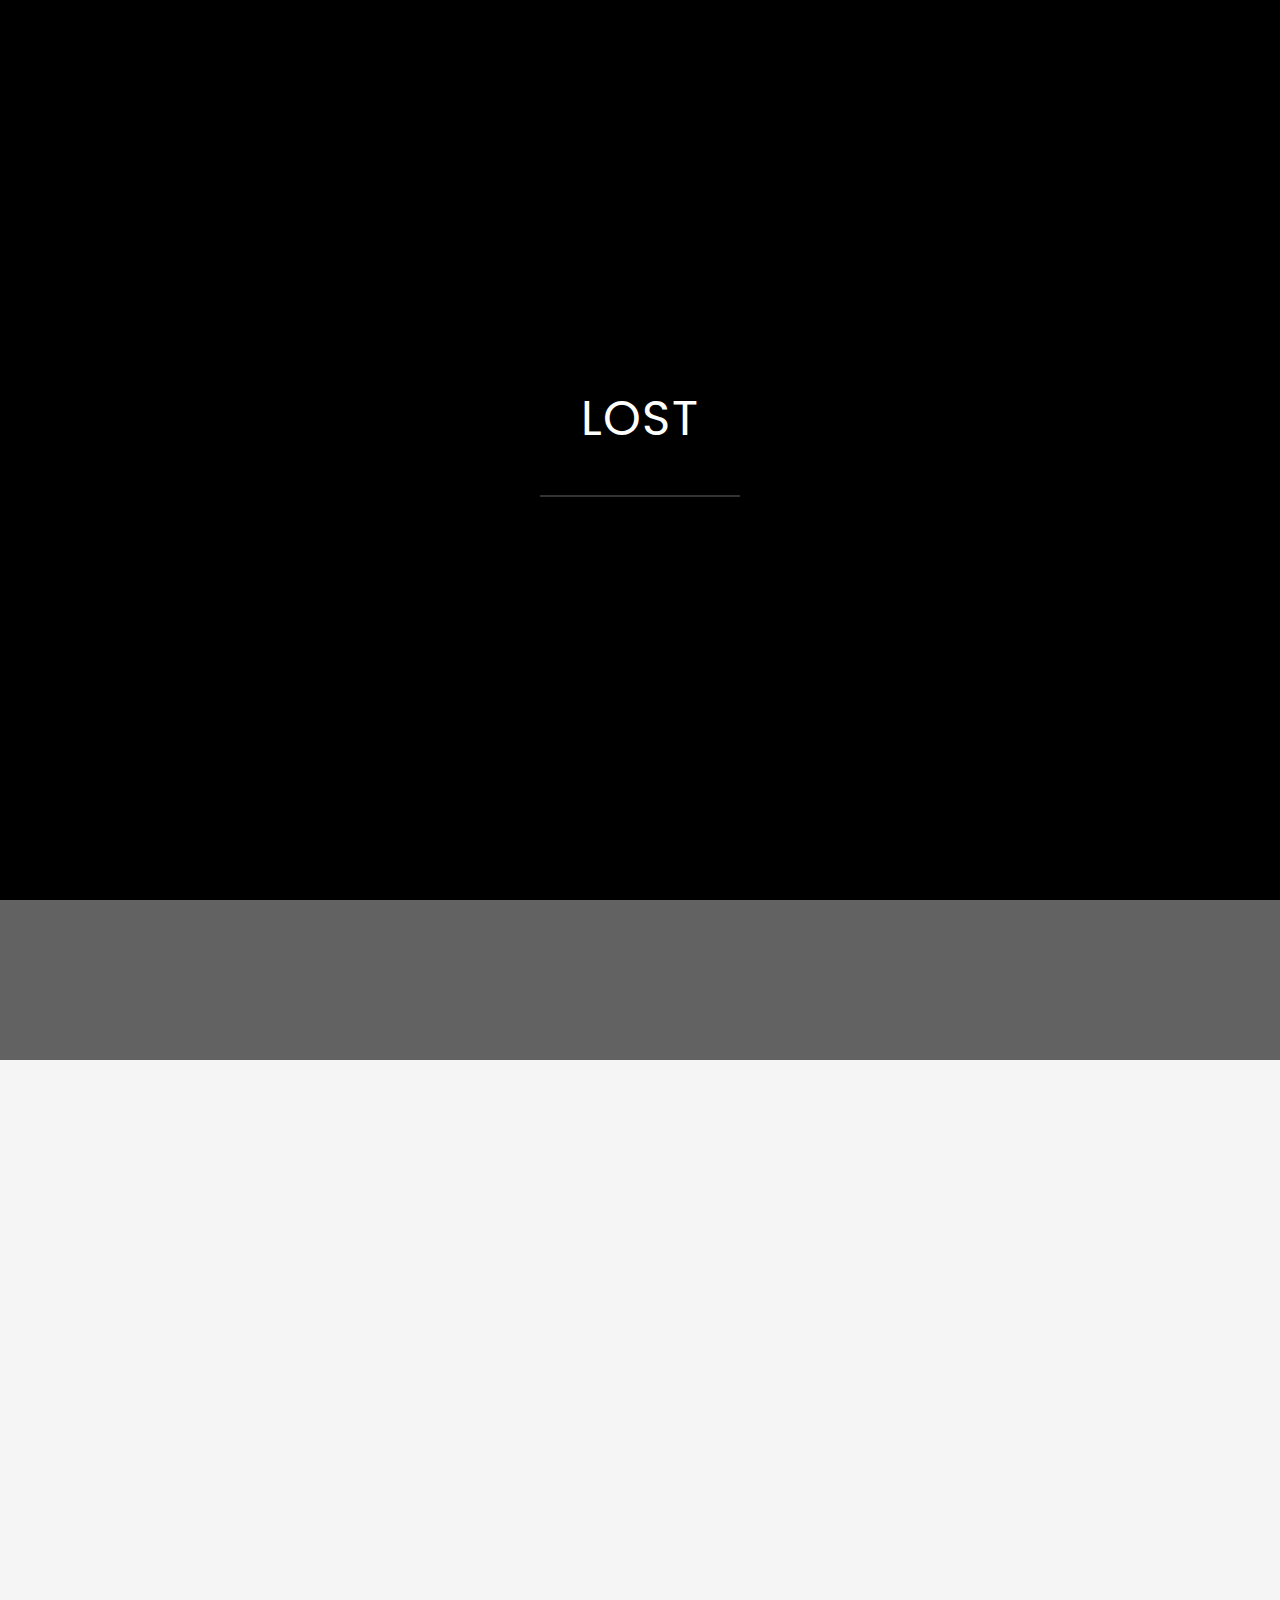
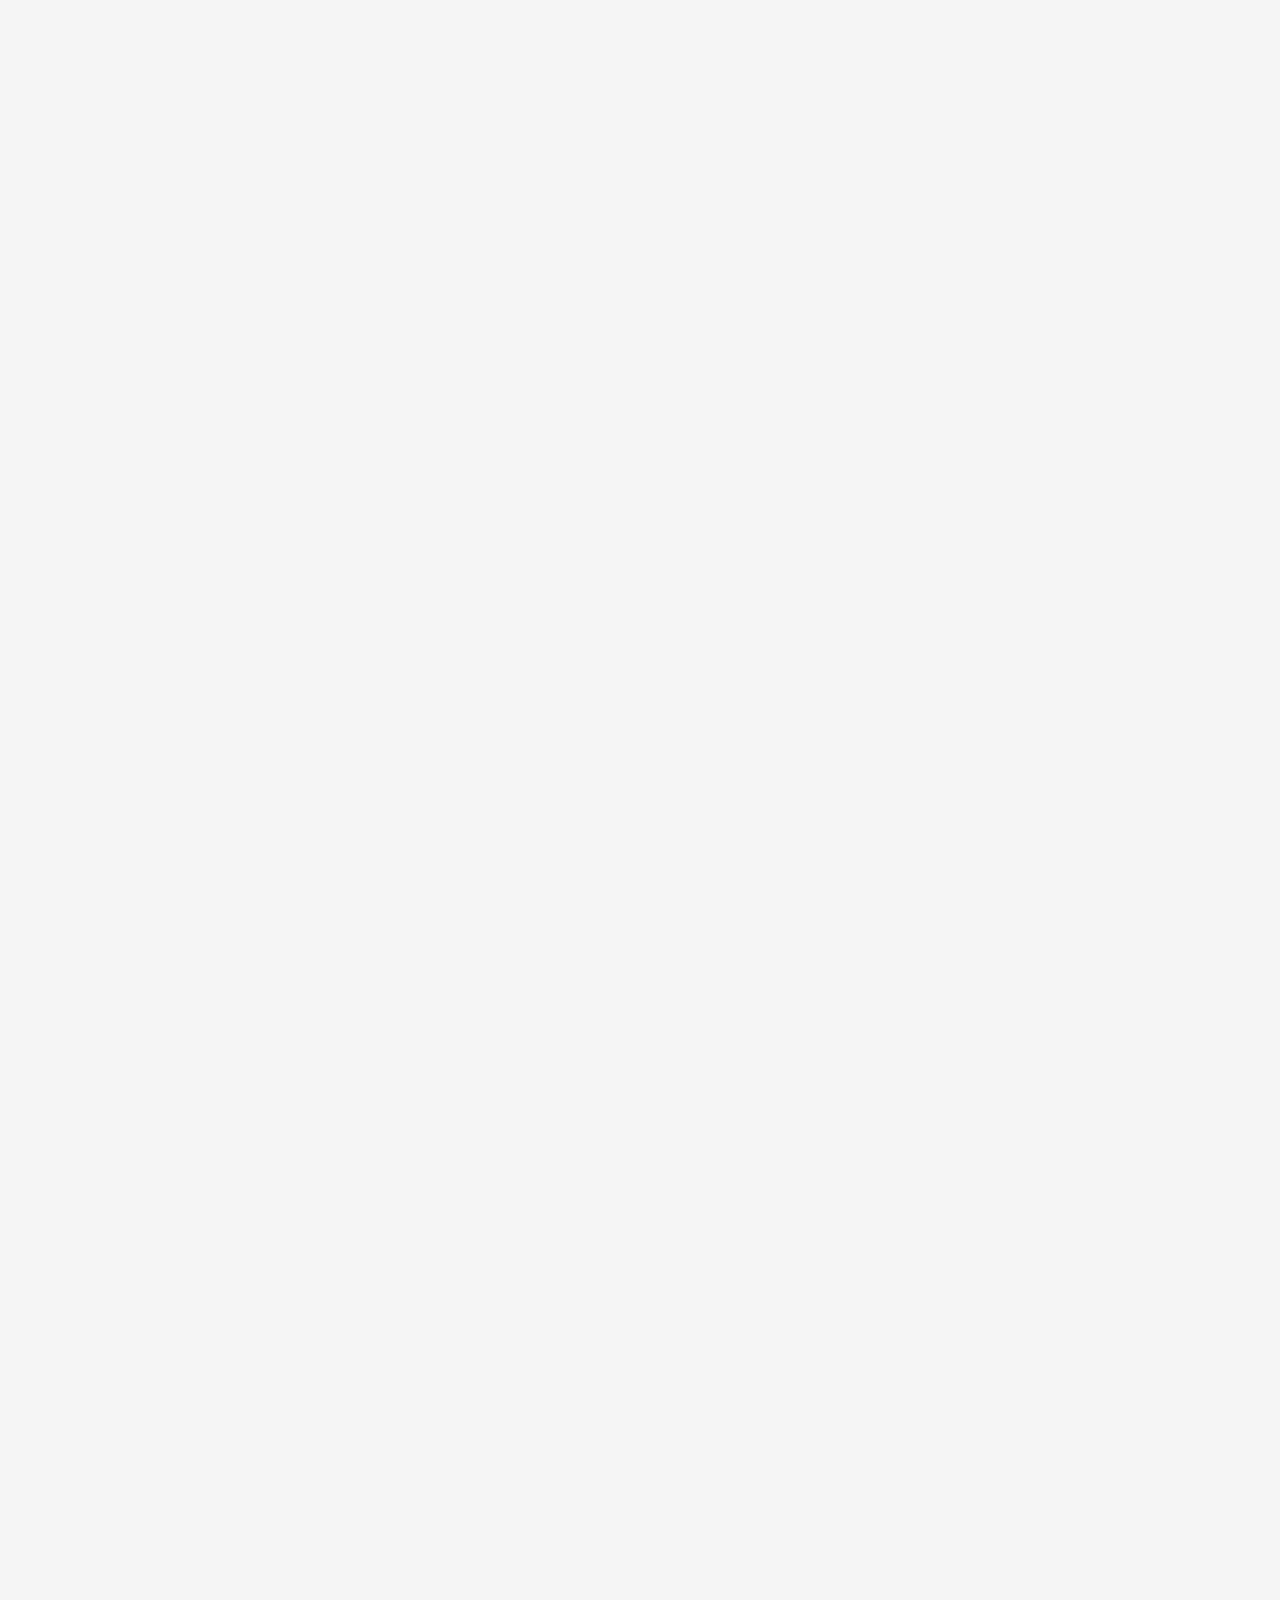
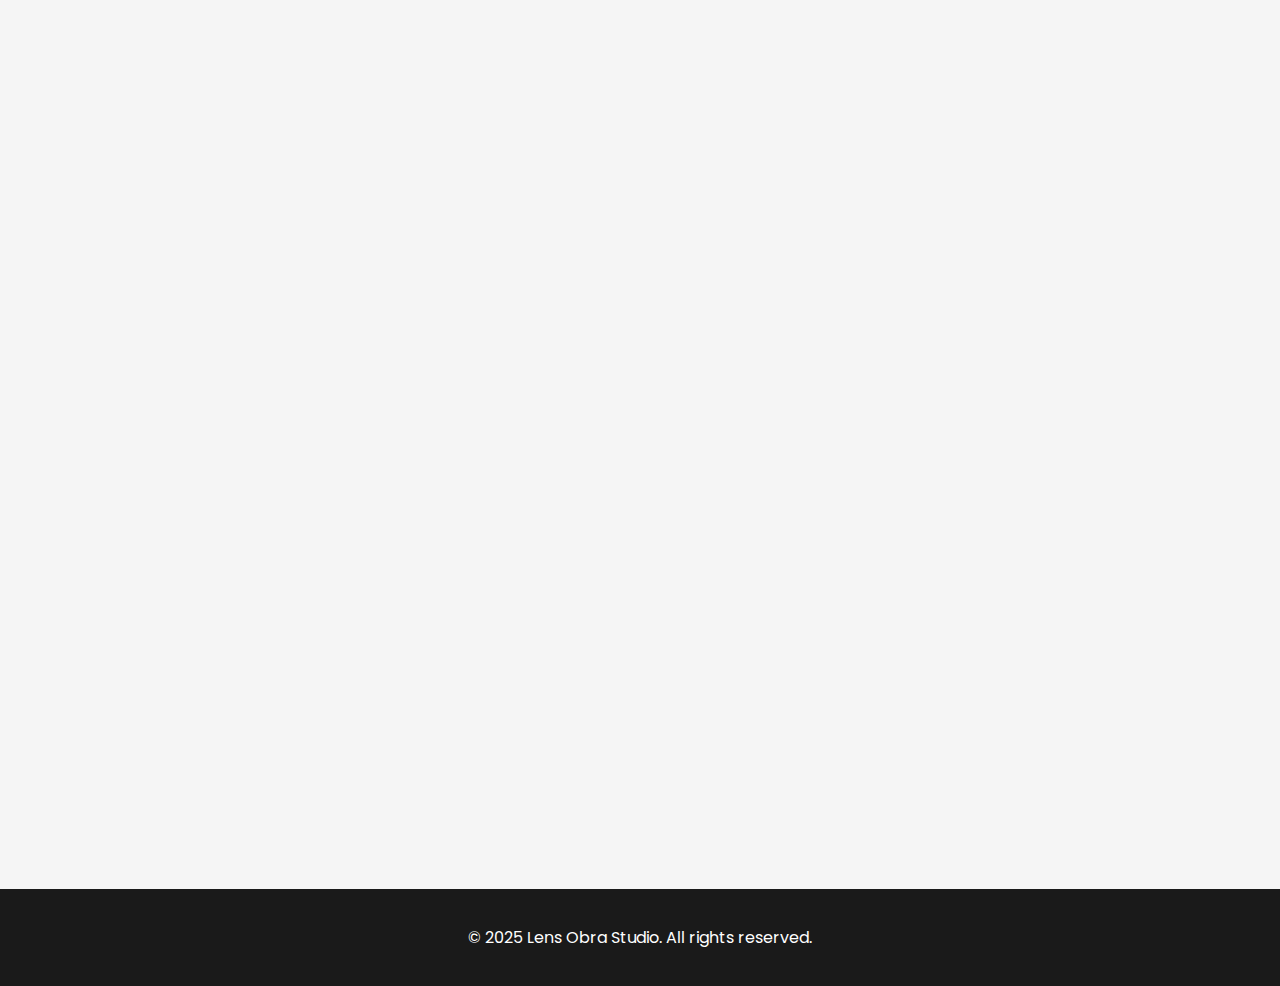
==== commit 80d8203c: "Add files via upload" ====
--- a/index.html
+++ b/index.html
@@ -484,5 +484,4 @@
 </body>
 </html>
 
-//gamit supabase storage pang save image
-
+
--- a/styles.css
+++ b/styles.css
@@ -27,12 +27,13 @@
   scroll-behavior: smooth;
   background-color: var(--background-color);
   color: var(--text-color);
+  padding-top: 80px; /* Adjust this value to match the header height */
 }
 
 .header {
-  background-color: var(--primary-color);
+  background: linear-gradient(135deg, var(--primary-color), var(--secondary-color));
   color: var(--white);
-  padding: 20px;
+  padding: 20px 40px;
   text-align: center;
   position: fixed;
   width: 100%;
@@ -40,7 +41,55 @@
   z-index: 1000;
   transition: all 0.3s ease;
   backdrop-filter: blur(10px);
-  box-shadow: 0 2px 10px rgba(0, 0, 0, 0.1);
+  box-shadow: 0 4px 15px rgba(0, 0, 0, 0.2);
+  height: 100px;
+  display: flex;
+  align-items: center;
+  justify-content: center; /* Center the content */
+  flex-direction: column; /* Stack title and tabs vertically */
+}
+
+.header h1 {
+  margin: 0;
+  font-size: 2em;
+  letter-spacing: 2px;
+  font-weight: 700;
+  text-transform: uppercase;
+  text-shadow: 2px 2px 5px rgba(0, 0, 0, 0.3);
+  transition: transform 0.3s ease, color 0.3s ease;
+  text-align: center; /* Center the title */
+}
+
+.header h1:hover {
+  transform: translateY(-3px);
+  color: var(--hover-color);
+}
+
+.nav {
+  display: flex;
+  gap: 20px;
+  justify-content: center; /* Center the tabs */
+  margin-top: 10px;
+}
+
+.nav a {
+  color: var(--white);
+  text-decoration: none;
+  font-size: 1em;
+  font-weight: 500;
+  padding: 10px 15px;
+  border-radius: 5px;
+  transition: background-color 0.3s ease, color 0.3s ease;
+}
+
+.nav a:hover {
+  background-color: rgba(255, 255, 255, 0.2);
+  color: var(--hover-color);
+}
+
+.nav a.active {
+  background-color: rgba(255, 255, 255, 0.3);
+  color: var(--hover-color);
 }
 
 .header:hover {
@@ -62,34 +111,6 @@
 .modal.show .modal-content {
   opacity: 1;
   transform: scale(1);
-}
-
-.nav {
-  margin-top: 10px;
-}
-
-.nav a {
-  color: var(--white);
-  text-decoration: none;
-  margin: 0 10px;
-  transition: all 0.3s ease;
-  position: relative;
-  cursor: pointer;
-}
-
-.nav a::after {
-  content: "";
-  position: absolute;
-  bottom: -2px;
-  left: 0;
-  width: 0;
-  height: 2px;
-  background: #333;
-  transition: width 0.3s ease;
-}
-
-.nav a.active::after {
-  width: 100%;
 }
 
 .hero {
@@ -2048,6 +2069,32 @@
     position: relative;
     width: 100%; /* Ensure cards take full width of the container */
     max-width: 300px; /* Limit maximum width for better alignment */
+    height: 400px;
+    margin: 20px auto; /* Center cards and add spacing */
+    background-color: #fff;
+    border-radius: 10px;
+    box-shadow: 0 5px 15px rgba(0, 0, 0, 0.1);
+    overflow: hidden;
+}
+
+.partner-card:hover {
+    transform: translateY(-10px);
+    box-shadow: 0 15px 30px rgba(0, 0, 0, 0.1);
+}
+
+.partner-logo {
+    width: 80px;
+    height: 80px;
+    margin-bottom: 20px;
+    border-radius: 50%;
+    overflow: hidden;
+    background-color: #f5f5f5;
+    display: flex;
+    align-items: center;
+    justify-content: center;
+}
+
+.partner-logo img {
     height: 400px;
     margin: 20px auto; /* Center cards and add spacing */
     background-color: #fff;
@@ -2757,5 +2804,9 @@
   }
 }
 
-/* ...existing code... */
-
+
+
+.partner-applications-table .remove-row {
+  display: none; /* Hide rows when approved or rejected */
+}
+
